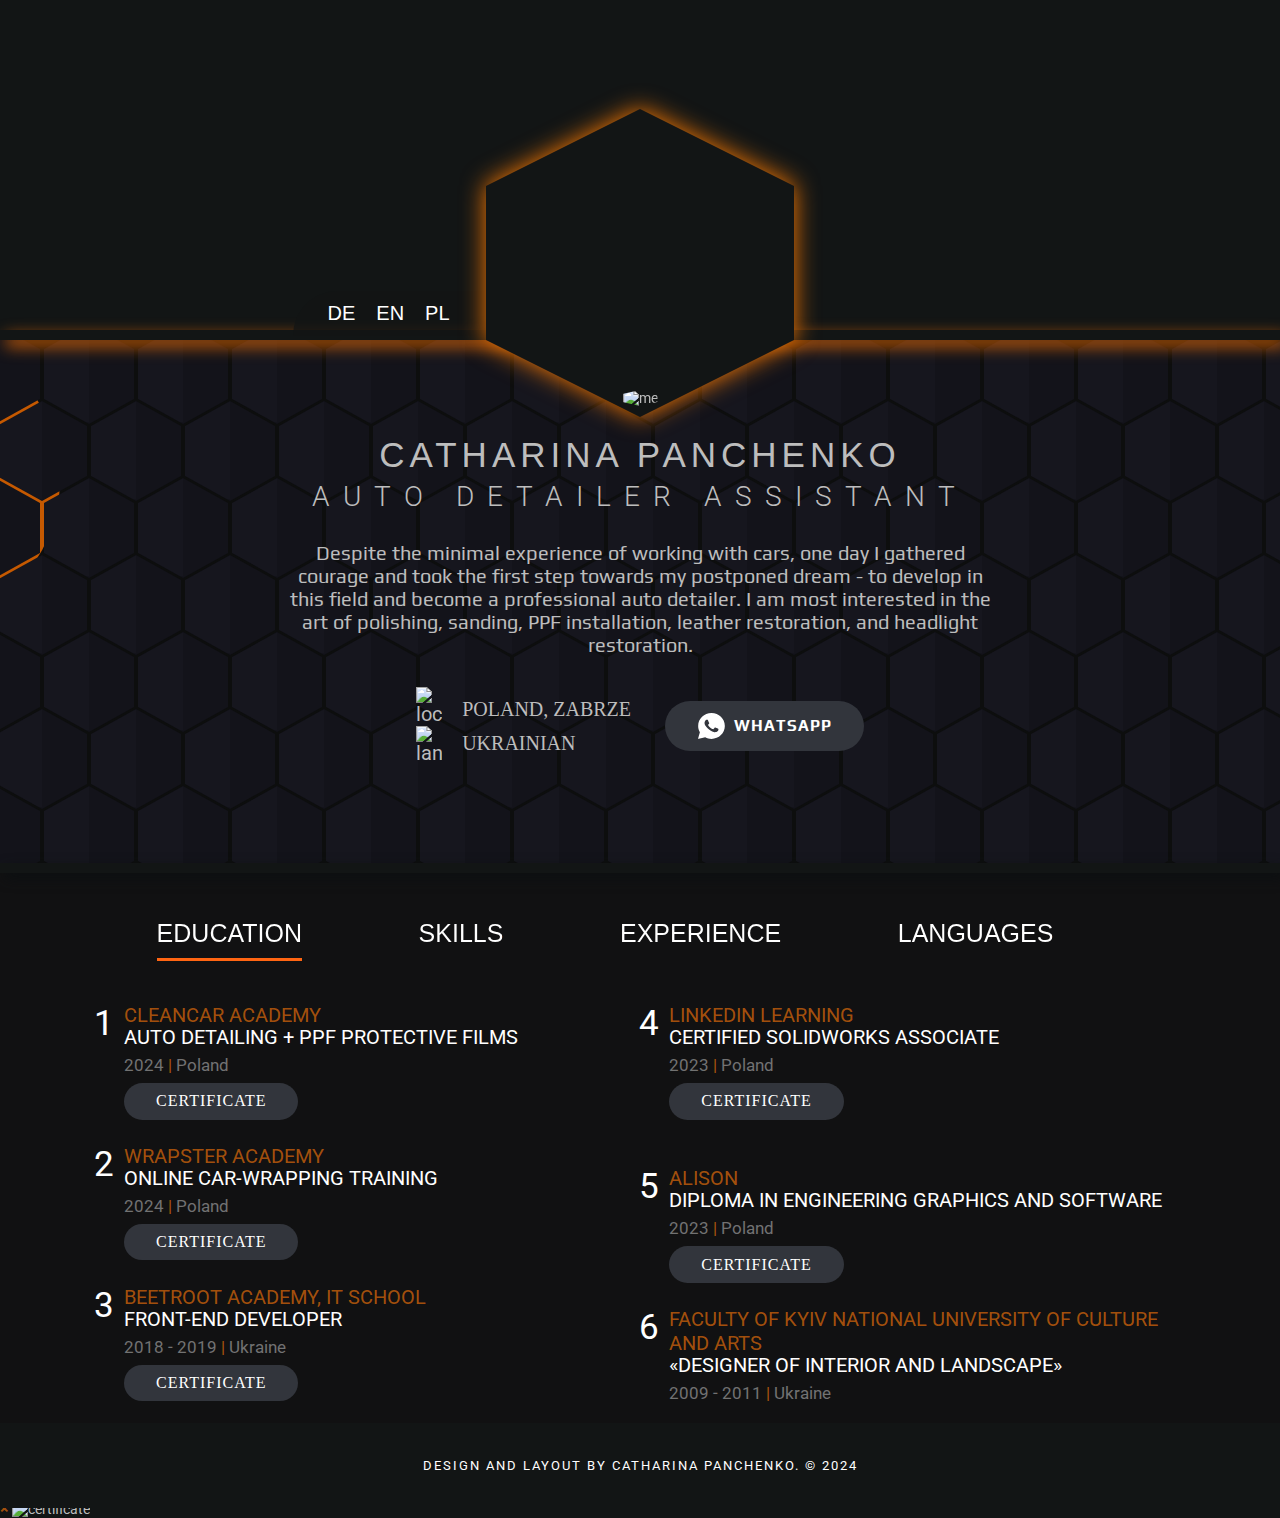
==== english.html @ c1351759 "summary paragraph added" ====
<!DOCTYPE html>
<html>
<head>
  <meta charset="UTF-8">
  <meta name="viewport" content="width=device-width,initial-scale=1.0"/>
  <meta name="description" content="">
  <meta name="keywords"
        content="">
  <title>Kateryna Panchenko</title>
  <link type="icon" rel="icon" href="images/favicon.ico">
  <link rel="stylesheet" href="css/main.css" type="text/css">
  <link rel="stylesheet" href="css/hexagon.css" type="text/css">
  <link rel="stylesheet" href="css/lightbox.min.css" type="text/css">
  <link rel="stylesheet" href="css/media.css" type="text/css">
  <link rel="stylesheet" href="css/modal_window.css">
  <link rel="stylesheet" href="https://cdnjs.cloudflare.com/ajax/libs/font-awesome/4.7.0/css/font-awesome.min.css">
  <link href="https://fonts.googleapis.com/css?family=Roboto:300,400,700" rel="stylesheet">
  <link rel="preconnect" href="https://fonts.googleapis.com">
<link rel="preconnect" href="https://fonts.gstatic.com" crossorigin>
<link href="https://fonts.googleapis.com/css2?family=Play:wght@400;700&display=swap" rel="stylesheet">
  <script src="https://code.jquery.com/jquery-3.2.1.min.js"
          integrity="sha256-hwg4gsxgFZhOsEEamdOYGBf13FyQuiTwlAQgxVSNgt4="
          crossorigin="anonymous"></script>
  <script type="application/javascript" src="js/modal_window.js"></script>
  <script type="application/javascript" src="js/accordion.js"></script>
</head>
<body>

  <header id="contacts">
      <div class="photo_block">
      <div class="hexagon_pic">
        <img src="images/avatar2.jpg" alt="me">
          <div class="custom_shape"></div>
      </div>
      </div>
  </header>

  <div id="english">
    <section class="contact_block">
        <div class="divider"></div>
        <!-- Hexagon Background -->
        <div class="hex_container">
            <div class="hexs_row">
              <div class="hexagon"></div>
              <div class="hexagon"></div>
              <div class="hexagon"></div>
              <div class="hexagon"></div>
              <div class="hexagon"></div>
              <div class="hexagon"></div>
              <div class="hexagon"></div>
              <div class="hexagon"></div>
              <div class="hexagon"></div>
              <div class="hexagon"></div>
              <div class="hexagon"></div>
              <div class="hexagon"></div>
              <div class="hexagon"></div>
              <div class="hexagon"></div>
              <div class="hexagon"></div>
              <div class="hexagon"></div>
              <div class="hexagon"></div>
              <div class="hexagon"></div>
              <div class="hexagon"></div>
              <div class="hexagon"></div>
              <div class="hexagon"></div>
              <div class="hexagon"></div>
              <div class="hexagon"></div>
              <div class="hexagon"></div>
              <div class="hexagon"></div>
              <div class="hexagon"></div>
              <div class="hexagon"></div>
              <div class="hexagon"></div>
              <div class="hexagon"></div>
              <div class="hexagon"></div>
              <div class="hexagon"></div>
              <div class="hexagon"></div>
              <div class="hexagon"></div>
              <div class="hexagon"></div>
              <div class="hexagon"></div>
              <div class="hexagon"></div>
              <div class="hexagon"></div>
              <div class="hexagon"></div>
              <div class="hexagon"></div>
              <div class="hexagon"></div>
              <div class="hexagon"></div>
              <div class="hexagon"></div>
              <div class="hexagon"></div>
              <div class="hexagon"></div>
            </div>
            <div class="hexs_row">
              <div class="hexagon"></div>
              <div class="hexagon"></div>
              <div class="hexagon"></div>
              <div class="hexagon"></div>
              <div class="hexagon"></div>
              <div class="hexagon"></div>
              <div class="hexagon"></div>
              <div class="hexagon"></div>
              <div class="hexagon"></div>
              <div class="hexagon"></div>
              <div class="hexagon"></div>
              <div class="hexagon"></div>
              <div class="hexagon"></div>
              <div class="hexagon"></div>
              <div class="hexagon"></div>
              <div class="hexagon"></div>
              <div class="hexagon"></div>
              <div class="hexagon"></div>
              <div class="hexagon"></div>
              <div class="hexagon"></div>
              <div class="hexagon"></div>
              <div class="hexagon"></div>
              <div class="hexagon"></div>
              <div class="hexagon"></div>
              <div class="hexagon"></div>
              <div class="hexagon"></div>
              <div class="hexagon"></div>
              <div class="hexagon"></div>
              <div class="hexagon"></div>
              <div class="hexagon"></div>
              <div class="hexagon"></div>
              <div class="hexagon"></div>
              <div class="hexagon"></div>
              <div class="hexagon"></div>
              <div class="hexagon"></div>
              <div class="hexagon"></div>
              <div class="hexagon"></div>
              <div class="hexagon"></div>
              <div class="hexagon"></div>
              <div class="hexagon"></div>
              <div class="hexagon"></div>
              <div class="hexagon"></div>
              <div class="hexagon"></div>
              <div class="hexagon"></div>
            </div>
            <div class="hexs_row">
              <div class="hexagon"></div>
              <div class="hexagon"></div>
              <div class="hexagon"></div>
              <div class="hexagon"></div>
              <div class="hexagon"></div>
              <div class="hexagon"></div>
              <div class="hexagon"></div>
              <div class="hexagon"></div>
              <div class="hexagon"></div>
              <div class="hexagon"></div>
              <div class="hexagon"></div>
              <div class="hexagon"></div>
              <div class="hexagon"></div>
              <div class="hexagon"></div>
              <div class="hexagon"></div>
              <div class="hexagon"></div>
              <div class="hexagon"></div>
              <div class="hexagon"></div>
              <div class="hexagon"></div>
              <div class="hexagon"></div>
              <div class="hexagon"></div>
              <div class="hexagon"></div>
              <div class="hexagon"></div>
              <div class="hexagon"></div>
              <div class="hexagon"></div>
              <div class="hexagon"></div>
              <div class="hexagon"></div>
              <div class="hexagon"></div>
              <div class="hexagon"></div>
              <div class="hexagon"></div>
              <div class="hexagon"></div>
              <div class="hexagon"></div>
              <div class="hexagon"></div>
              <div class="hexagon"></div>
              <div class="hexagon"></div>
              <div class="hexagon"></div>
              <div class="hexagon"></div>
              <div class="hexagon"></div>
              <div class="hexagon"></div>
              <div class="hexagon"></div>
              <div class="hexagon"></div>
              <div class="hexagon"></div>
              <div class="hexagon"></div>
              <div class="hexagon"></div>
            </div>
            <div class="hexs_row">
              <div class="hexagon"></div>
              <div class="hexagon"></div>
              <div class="hexagon"></div>
              <div class="hexagon"></div>
              <div class="hexagon"></div>
              <div class="hexagon"></div>
              <div class="hexagon"></div>
              <div class="hexagon"></div>
              <div class="hexagon"></div>
              <div class="hexagon"></div>
              <div class="hexagon"></div>
              <div class="hexagon"></div>
              <div class="hexagon"></div>
              <div class="hexagon"></div>
              <div class="hexagon"></div>
              <div class="hexagon"></div>
              <div class="hexagon"></div>
              <div class="hexagon"></div>
              <div class="hexagon"></div>
              <div class="hexagon"></div>
              <div class="hexagon"></div>
              <div class="hexagon"></div>
              <div class="hexagon"></div>
              <div class="hexagon"></div>
              <div class="hexagon"></div>
              <div class="hexagon"></div>
              <div class="hexagon"></div>
              <div class="hexagon"></div>
              <div class="hexagon"></div>
              <div class="hexagon"></div>
              <div class="hexagon"></div>
              <div class="hexagon"></div>
              <div class="hexagon"></div>
              <div class="hexagon"></div>
              <div class="hexagon"></div>
              <div class="hexagon"></div>
              <div class="hexagon"></div>
              <div class="hexagon"></div>
              <div class="hexagon"></div>
              <div class="hexagon"></div>
              <div class="hexagon"></div>
              <div class="hexagon"></div>
              <div class="hexagon"></div>
              <div class="hexagon"></div>
            </div>
            <div class="hexs_row">
              <div class="hexagon"></div>
              <div class="hexagon"></div>
              <div class="hexagon"></div>
              <div class="hexagon"></div>
              <div class="hexagon"></div>
              <div class="hexagon"></div>
              <div class="hexagon"></div>
              <div class="hexagon"></div>
              <div class="hexagon"></div>
              <div class="hexagon"></div>
              <div class="hexagon"></div>
              <div class="hexagon"></div>
              <div class="hexagon"></div>
              <div class="hexagon"></div>
              <div class="hexagon"></div>
              <div class="hexagon"></div>
              <div class="hexagon"></div>
              <div class="hexagon"></div>
              <div class="hexagon"></div>
              <div class="hexagon"></div>
              <div class="hexagon"></div>
              <div class="hexagon"></div>
              <div class="hexagon"></div>
              <div class="hexagon"></div>
              <div class="hexagon"></div>
              <div class="hexagon"></div>
              <div class="hexagon"></div>
              <div class="hexagon"></div>
              <div class="hexagon"></div>
              <div class="hexagon"></div>
              <div class="hexagon"></div>
              <div class="hexagon"></div>
              <div class="hexagon"></div>
              <div class="hexagon"></div>
              <div class="hexagon"></div>
              <div class="hexagon"></div>
              <div class="hexagon"></div>
              <div class="hexagon"></div>
              <div class="hexagon"></div>
              <div class="hexagon"></div>
              <div class="hexagon"></div>
              <div class="hexagon"></div>
              <div class="hexagon"></div>
              <div class="hexagon"></div>
            </div>
            <div class="hexs_row invisible">
              <div class="hexagon"></div>
              <div class="hexagon"></div>
              <div class="hexagon"></div>
              <div class="hexagon"></div>
              <div class="hexagon"></div>
              <div class="hexagon"></div>
              <div class="hexagon"></div>
              <div class="hexagon"></div>
              <div class="hexagon"></div>
              <div class="hexagon"></div>
              <div class="hexagon"></div>
              <div class="hexagon"></div>
              <div class="hexagon"></div>
              <div class="hexagon"></div>
              <div class="hexagon"></div>
              <div class="hexagon"></div>
              <div class="hexagon"></div>
              <div class="hexagon"></div>
              <div class="hexagon"></div>
              <div class="hexagon"></div>
              <div class="hexagon"></div>
              <div class="hexagon"></div>
              <div class="hexagon"></div>
              <div class="hexagon"></div>
              <div class="hexagon"></div>
              <div class="hexagon"></div>
              <div class="hexagon"></div>
              <div class="hexagon"></div>
              <div class="hexagon"></div>
              <div class="hexagon"></div>
              <div class="hexagon"></div>
              <div class="hexagon"></div>
              <div class="hexagon"></div>
              <div class="hexagon"></div>
              <div class="hexagon"></div>
              <div class="hexagon"></div>
              <div class="hexagon"></div>
              <div class="hexagon"></div>
              <div class="hexagon"></div>
              <div class="hexagon"></div>
              <div class="hexagon"></div>
              <div class="hexagon"></div>
              <div class="hexagon"></div>
              <div class="hexagon"></div>
            </div>
            <div class="hexs_row invisible">
              <div class="hexagon"></div>
              <div class="hexagon"></div>
              <div class="hexagon"></div>
              <div class="hexagon"></div>
              <div class="hexagon"></div>
              <div class="hexagon"></div>
              <div class="hexagon"></div>
              <div class="hexagon"></div>
              <div class="hexagon"></div>
              <div class="hexagon"></div>
              <div class="hexagon"></div>
              <div class="hexagon"></div>
              <div class="hexagon"></div>
              <div class="hexagon"></div>
              <div class="hexagon"></div>
              <div class="hexagon"></div>
              <div class="hexagon"></div>
              <div class="hexagon"></div>
              <div class="hexagon"></div>
              <div class="hexagon"></div>
              <div class="hexagon"></div>
              <div class="hexagon"></div>
              <div class="hexagon"></div>
              <div class="hexagon"></div>
              <div class="hexagon"></div>
              <div class="hexagon"></div>
              <div class="hexagon"></div>
              <div class="hexagon"></div>
              <div class="hexagon"></div>
              <div class="hexagon"></div>
              <div class="hexagon"></div>
              <div class="hexagon"></div>
              <div class="hexagon"></div>
              <div class="hexagon"></div>
              <div class="hexagon"></div>
              <div class="hexagon"></div>
              <div class="hexagon"></div>
              <div class="hexagon"></div>
              <div class="hexagon"></div>
              <div class="hexagon"></div>
              <div class="hexagon"></div>
              <div class="hexagon"></div>
              <div class="hexagon"></div>
              <div class="hexagon"></div>
            </div>

            <div class="hex_cursor"></div>
            </div>

      <div class="wrapper">

        <div class="row-name-lang">
          <div class="lang-choice">
            <ul>
              <li><a href="german.html" id="de_button">DE</a></li>
              <li><a href="english.html" id="en_button">EN</a></li>
              <li><a href="index.html" id="pl_button">PL</a></li>
            </ul>
        </div>
        </div>

        <div class="title">
          <h1>Catharina Panchenko</h1>
          <h2>Auto Detailer Assistant</h2>
          <p>Despite the minimal experience of working with cars, one day I gathered courage and took the first step towards my 
            postponed dream - to develop in this field and become a professional auto detailer. 
            I am most interested in the art of polishing, sanding, PPF installation, leather restoration, and headlight restoration.</p>
        </div>
        <div class="info">
            <div class="row_info">
              <div class="titles_info">
                <p><img src="images/location.png" alt="location"></p>
                <p><img src="images/language.png" alt="languages"></p>
              </div>
              <div class="answers_info">
                <p>Poland, Zabrze</p>
                <p>Ukrainian</p>

                <!-- <p class="lang_list"><img src="images/langueges_list.png"><span class="lang_list_span"> + 1 other</span></p> -->
              </div>
            </div>

            <div class="socials">
              <div class="icons">
                <a href="https://wa.me/48695278235" target="_blank">
                  <button class="whatsapp" type="submit"><img src="images/icons8-whatsapp.svg" alt="WhatsApp" class="wtap_icon"> WhatsApp</button>
                  </a>
                <!-- <a class="social" href="https://www.instagram.com/catharina.px" target="_blank"><img src="images/insta.png" alt="instagram"></a> -->
              </div>
            </div>
          </div>
      </div>
      </section>

      <section id="details">
        <div class="divider_2"></div>
          <div class="tab_section">
            <div class="wrapper_2">

            <div class="menu_toggle">
              <ul class="details_menu">
                <li>
                  <a href="#education" data-tab="education" class="menu__item item_active">education</a>
                </li>
                <li>
                  <a href="#skills" data-tab="skills" class="menu__item">skills</a>
                </li>
                <li>
                  <a href="#employment" data-tab="employment" class="menu__item">experience</a>
                </li>
                <li>
                  <a href="#languages" data-tab="languages" class="menu__item">Languages</a>
                </li>
              </ul>
            </div>

            <div class="details_tabs details_active" id="education">
              
              <div class="column block_50">
                <div class="item_education">
                  <div class="number">1</div>
                  <div class="name">
                    <a href="https://cleancaracademy.pl/" target="_blank" class="beetroot"><h2>CleanCar Academy</h2></a>
                      <h3>Auto Detailing + PPF protective films</h3>
                      <p class="date">2024 <span>|</span> Poland</p>
                      <button id="myBtn" class="certification show-modal-cleancar" type="button">certificate</button>
                  </div>
                </div>

                <div class="item_education">
                  <div class="number">2</div>
                  <div class="name">
                    <a href="https://wrapsteracademy.com/szkolenia/" target="_blank" class="beetroot"><h2>Wrapster Academy</h2></a>
                    <h3>Online car-wrapping training</h3>
                    <p class="date">2024 <span>|</span> Poland</p>
                      <button class="certification show-modal-wrapster" type="button">certificate</button>
                  </div>
                </div>

                <div class="item_education wrap_tabs">
                  <div class="number">3</div>
                  <div class="name">
                    <a href="https://beetroot.academy/" class="beetroot"><h2>BEETROOT ACADEMY, it school</h2></a>
                    <h3>FRONT-END DEVELOPer</h3>
                    <p class="date">2018 - 2019 <span>|</span> Ukraine</p>
                    <button class="certification show-modal-frontend" type="button">certificate</button>
                  </div>
                </div>
         
              </div>

              <div class="column">
                <div class="item_education">
                  <div class="item_education">
                    <div class="number">4</div>
                    <div class="name">
                      <a href="" target="_blank" class="beetroot"><h2>LinkedIn Learning</h2></a>
                        <h3>Certified SOLIDWORKS Associate</h3>
                        <p class="date">2023 <span>|</span> Poland</p>
                      <button class="certification show-modal-sniper" type="button">certificate</button>
                    </div>
                  </div>
                </div>

                <div class="item_education">
                  <div class="number">5</div>
                  <div class="name">
                    <a href="https://alison.com/certification/check/%242y%2410%24oSzaW3ShqDZYMKCsf7XmfutZN7T3Mt8sNG9l9EXC4CbndCVY.lqTO" target="_blank" class="beetroot"><h2 class="beetroot">Alison</h2></a>
                    <h3>Diploma in Engineering Graphics and Software</h3>
                    <p class="date">2023 <span>|</span> Poland</p>
                    <button class="certification show-modal-barman" type="button">certificate</button>
                  </div>
                </div>

                <div class="item_education last_item wrap_tabs">
                  <div class="number">6</div>
                  <div class="name">
                    <h2>faculty of Kyiv National University of Culture and Arts</h2>
                    <h3>«designer of interior and landscape»</h3>
                    <p class="date">2009 - 2011 <span>|</span> Ukraine</p>
                  </div>
                </div>
                
              </div>
            </div>

            <div class="details_tabs" id="skills">
              <div class="skill_box">

                <div class="column_skill block_65">
                  <p class="skill_category">Detailing Skills</p>
                  <ul>
                    <li>Window tinting basics</li>
                    <li>Vehicle wrapping basics</li>
                    <li>Paint Correction</li>
                    <li>Polishing Techniques</li>
                    <li>Interior & Exterior Detailing</li>
                    <li>Knowledge of waxing and protective coatings</li>
                    <li>Installing a colorless PPF protective film on small items</li>
                  </ul>
                </div>

                <div class="column_skill">
                  <p class="skill_category">Other Skills</p>
                  <ul class="other">
                    <li>Driving license B</li>
                    <li>Knowledge of 3D (3DsMax, Blender, SD, SolidWorks)</li>
                    <li>Programming Skills HTML/CSS/JS</li>
                    <li>Problem-solving minded</li>
                    <li>Attention to imperfections</li>
                    <li>Detail-Oriented</li>
                    <li>Responsibility</li>
                  </ul>
            </div>
          </div>
            </div>
            
            <div class="details_tabs" id="employment">
              <div class="column block_50">
                <div class="item_education">
                  <div class="number">1</div>
                  <div class="name name_second">
                    <h3>3D Asset Coordinator <span class="company">  Tomorrow</span></h3>
                    <p class="date">November 2021 - January 2022 <span>|</span> Poland</p>
                    <ul>
                      <li>Coordination of 3D assets library via Project Manager for 3dsMax.</li>
                      <li>Fixing models in 3dsMax and preparing for uploading to the library.</li>
                      <li>Work with materials & textures using V-ray 5.</li>
                      <li>Communication with subcontractors.</li>
                      <li>Search and purchase of new models for expanding the asset library.</li>
                      <li>Search specific models at the request of 3D Artists for their projects.</li>
                    </ul>
                  </div>
                </div>
                <div class="item_education within_margin">
                  <div class="number">2</div>
                  <div class="name name_second">
                    <h3>Sales Representative <span class="company">  TTEC</span></h3>
                    <p class="date">June 2021 - August 2021 <span>|</span> Poland</p>
                    <ul>
                      <li>Managing Google Ads Accounts.</li>
                      <li>Creating advertisement campaigns.</li>
                      <li>Communication with clients by phone.</li>
                      <li>Pitching new features of Google ads.</li>
                    </ul>
                  </div>
                </div>
              </div>
              <div class="column">
                <div class="item_education min_margin">
                  <div class="number">3</div>
                  <div class="name name_second">
                    <h3>Graphic Designer <span class="company">  Армія<sup>TM</sup> (UA Army)</span></h3>
                    <p class="date">July 2018 - September 2020 <span>|</span> Ukraine</p>
                    <ul>
                      <li>Development of merch design for the АрміяTM under the Ministry of Defense of Ukraine.</li>
                      <li>Creating mockups for the online-shop on Facebook.</li>
                      <li>Negotioation with the customer</li>
                    </ul>
                  </div>
                </div>
                  <div class="item_education last_item within_margin">
                    <div class="number">4</div>
                    <div class="name name_second">
                      <h3>Administrator <span class="company"> Shooting Club "Safari"</span></h3>
                      <p class="date">February 2016 - August 2016 <span>|</span> Ukraine</p>
                      <ul>
                        <li>Clients database management.</li>
                        <li>Clients consultations.</li>
                        <li>Work with cash register.</li>
                        <li>Related products sales.</li>
                        <li>Rifles registration to reporting books.</li>
                        <li>Helping clients on the shooting range.</li>
                      </ul>
                    </div>
                  </div>
                </div>
            </div>

            <div class="details_tabs" id="languages">
              <div class="languages">

                <div class="ukrainian">
                  <p>Ukrainian</p>
                  <div class="progress">
                    <div class="bar shadow bees expert">C2</div>
                </div>
                </div>

                <div class="ukrainian">
                  <p>russian</p>
                  <div class="progress">
                    <div class="bar shadow bees expert">C2</div>
                </div>
                </div>

                <div class="ukrainian">
                  <p>English</p>
                  <div class="progress">
                    <div class="bar shadow bees intermediate">B2</div>
                </div>
                </div>

                <div class="ukrainian">
                  <p>Polish</p>
                  <div class="progress">
                    <div class="bar shadow bees basic">B1</div>
                </div>
                </div>

                <div class="ukrainian">
                  <p>German</p>
                  <div class="progress">
                    <div class="bar shadow bees learning">A2.2</div>
                </div>
              </div>
             </div>
            </div>

          </div>

        </div>

          <!-- Accordion tabs for phone screens -->
      <div class="accord_tabs" >
        <div class="wrapper">

          <section class="education">
            <h3 class="title_accord">education</h3>
            <div class="paragraph_info">
              <div class="item_education">
                <div class="name">
                  <a href="https://cleancaracademy.pl/" target="_blank" class="beetroot"><h2>CleanCar Academy</h2></a>
                    <h3>Auto Detailing + PPF protective films</h3>
                    <p class="date">2024 <span>|</span> Poland</p>
                    <button class="certification show-modal-cleancar" type="button">certificate</button>
                </div>
              </div>

              <div class="item_education">
                <div class="name">
                  <a href="https://wrapsteracademy.com/szkolenia/" target="_blank" class="beetroot"><h2>Wrapster Academy</h2></a>
                    <h3>Online car-wrapping training</h3>
                    <p class="date">2024 <span>|</span> Poland</p>
                    <button class="certification show-modal-wrapster" type="button">certificate</button>
                </div>
              </div>

              <div class="item_education">
                <div class="name">
                  <a href="https://beetroot.academy/" class="beetroot"><h2>BEETROOT ACADEMY, it school</h2></a>
                  <h3>Front-End Developer</h3>
                  <p class="date">2018 - 2019 <span>|</span> Ukraine</p>
                  <button class="certification show-modal-frontend" type="button">certificate</button>
                </div>
              </div>

              <div class="item_education">
                <div class="name">
                  <a href="" target="_blank" class="beetroot"><h2>LinkedIn Learning</h2></a>
                        <h3>Certified SOLIDWORKS Associate</h3>
                        <p class="date">2023 <span>|</span> Poland</p>
                  <button class="certification show-modal-sniper" type="button">certificate</button>
                </div>
              </div>

            <div class="item_education">
              <div class="name">
                <h2 class="beetroot">Alison</h2>
                <h3>Diploma in Engineering Graphics and Software</h3>
                <p class="date">2023 <span>|</span> Poland</p>
                <button class="certification show-modal-barman" type="button">certificate</button>
              </div>
            </div>

            <div class="item_education">
              <div class="name">
                <h2>faculty of Kyiv National University of Culture and Arts</h2>
                <h3>«designer of interior and landscape»</h3>
                <p class="date">2009 - 2011 <span>|</span> Ukraine</p>
              </div>
            </div>
          </section>

          <section class="skills">
            <h3 class="title_accord">skills</h3>
            <div class="paragraph_info">
              <div class="column_skills">

                <div class="skill_box">
                  <div class="column_skill">
                    <p class="skill_category">Detailing Skills</p>
                <ul>
                  <li>Window tinting basics</li>
                  <li>Vehicle wrapping basics</li>
                  <li>Paint Correction</li>
                  <li>Polishing Techniques</li>
                  <li>Interior & Exterior Detailing</li>
                  <li>Knowledge of waxing and protective coatings</li>
                  <li>PPF protective films for small pieces</li>
                </ul>
              </div>
                </div>
                
                <div class="skill_box">
                  <div class="column_skill other">
                    <p class="skill_category">Other Skills</p>
                    <ul>
                      <li>Driving license B</li>
                    <li>Knowledge of 3D (3DsMax, Blender, SD, SolidWorks)</li>
                    <li>Programming Skills HTML/CSS/JS</li>
                    <li>Problem-solving minded</li>
                    <li>Attention to imperfections</li>
                    <li>Detail-Oriented</li>
                    <li>Responsibility</li>
                    </ul>
              </div>
                </div>

              </div>
            </div>
          </section>
        
          <section class="employment">
            <h3 class="title_accord">employment</h3>
            <div class="paragraph_info">

              <div class="column_accord">

                <div class="item_education">
                  <div class="name name_second">
                    <h3>3D Asset Coordinator <span class="company">  Tomorrow</span></h3>
                    <p class="date">November 2021 - January 2022 <span>|</span> Poland</p>
                    <ul>
                      <li>Coordination of 3D assets library via Project Manager for 3dsMax.</li>
                      <li>Fixing models in 3dsMax and preparing for uploading to the library.</li>
                      <li>Work with materials & textures using V-ray 5.</li>
                      <li>Communication with subcontractors.</li>
                      <li>Search and purchase of new models for expanding the asset library.</li>
                      <li>Search specific models at the request of 3D Artists for their projects.</li>
                    </ul>
                  </div>
                </div>

                <div class="item_education">
                  <div class="name name_second">
                    <h3>Sales Representative <span class="company">  TTEC</span></h3>
                    <p class="date">June 2021 - August 2021 <span>|</span> Poland</p>
                    <ul>
                      <li>Managing Google Ads Accounts.</li>
                      <li>Creating advertisement campaigns.</li>
                      <li>Communication with clients by phone.</li>
                      <li>Pitching new features of Google ads.</li>
                    </ul>
                  </div>
                </div>
              

              <div class="item_education">
                <div class="name name_second">
                  <h3>Graphic Designer <span class="company">  Армія<sup>TM</sup> (UA Army)</span></h3>
                  <p class="date">July 2018 - September 2020 <span>|</span> Ukraine</p>
                  <ul>
                    <li>Development of merch design for the АрміяTM under the Ministry of Defense of Ukraine.</li>
                    <li>Creating mockups for the online-shop on Facebook.</li>
                    <li>Negotioation with the customer</li>
                  </ul>
                </div>
              </div>

              <div class="item_education">
                <div class="name name_second">
                  <h3>Administrator <span class="company"> Shooting Club "Safari"</span></h3>
                  <p class="date">February 2016 - August 2016 <span>|</span> Ukraine</p>
                  <ul>
                    <li>Clients database management.</li>
                    <li>Clients consultations.</li>
                    <li>Work with cash register.</li>
                    <li>Related products sales.</li>
                    <li>Rifles registration to reporting books.</li>
                    <li>Helping clients on the shooting range.</li>
                  </ul>
                </div>
              </div>
            </div>

            </div>
          </section>

          <section class="languages">
            <h3 class="title_accord">Languages</h3>
            <div class="paragraph_info">

              <div class="ukrainian">
                <p>Ukrainian</p>
                <div class="acc_progress">
                  <div class="acc_bar shadow bees expert">C2</div>
              </div>
              </div>

              <div class="ukrainian">
                <p>russian</p>
                <div class="acc_progress">
                  <div class="acc_bar shadow bees expert">C2</div>
              </div>
              </div>

              <div class="ukrainian">
                <p>English</p>
                <div class="acc_progress">
                  <div class="acc_bar shadow bees intermediate">B2</div>
              </div>
              </div>

              <div class="ukrainian">
                <p>Polish</p>
                <div class="acc_progress">
                  <div class="acc_bar shadow bees basic">B1</div>
              </div>
              </div>

              <div class="ukrainian">
                <p>German</p>
                <div class="acc_progress">
                  <div class="acc_bar shadow bees learning">A2.2</div>
              </div>
            </div>
           </div>
          </section>
          
        </div>
    </div>
      </section>

      <footer>
        Design and layout by Catharina Panchenko. © 2024
      </footer>
  </div>

<!-- Modal Window -->
<div class="modal-overlay-cleancar" data-close>
  <div class="modal-body modal-body-cleancar">
    <span class="close-cleancar" data-close>&times;</span>
    <img src="images/cleancar.png" alt="certificate">
    <img src="images/rupes.png" alt="certificate">
    <img src="images/immortal.png" alt="certificate">
  </div>
</div>
<div class="modal-overlay-wrapster" data-close>
  <div class="modal-body modal-body-wrapster">
    <span class="close-wrapster" data-close>&times;</span>
    <img src="images/wrapping_669BC92A81CD3.png" alt="certificate">
  </div>
</div>
<div class="modal-overlay-frontend" data-close>
  <div class="modal-body modal-body-frontend">
    <span class="close-frontend" data-close>&times;</span>
    <img src="images/front_end.jpg" alt="certificate">
  </div>
</div>
<div class="modal-overlay-sniper" data-close>
  <div class="modal-body modal-body-sniper">
    <span class="close-sniper" data-close>&times;</span>
    <img src="images/SOLIDWORKS.png" alt="certificate">
  </div>
</div>
<div class="modal-overlay-barman" data-close>
  <div class="modal-body modal-body-barman">
    <span class="close-barman" data-close>&times;</span>
    <img src="images/Alison.png" alt="certificate">
  </div>
</div>

<script type="application/javascript" src="js/hexagon.js"></script>
<script type="application/javascript" src="js/detail_tabs.js"></script>
<script type="application/javascript" src="js/lightbox-plus-jquery.min.js"></script>
</body>
</html>
---- css/main.css ----
/*general*/
@charset "UTF-8";

@font-face {
  font-family: "Nasalization", sans-serif;
  src: url(/fonts/nasalization.ttf);
}

/* Fonts */
.play-regular {
  font-family: "Play", sans-serif;
  font-weight: 400;
  font-style: normal;
}

.play-bold {
  font-family: "Play", sans-serif;
  font-weight: 700;
  font-style: normal;
}

/* Main */
body {
  color: #bdbdbd;
  font-family: "Roboto", sans-serif;
  font-weight: 400;
  font-size: 14px;
  background-color: #121515;
  margin: 0;
  padding: 0;
  min-height: 100vh;
  overflow-x: hidden;
}

* {
  padding: 0;
  margin: 0;
  box-sizing: border-box;
}

h1, h2, h3, h4 {
  margin: 0;
  padding: 0;
  text-transform: uppercase;
  font-weight: 400;
}

p, ul {
  margin: 0;
}

h1 {
  font-size: 50px;
  letter-spacing: 2px;
}

h2 {
  font-size: 33px;
  letter-spacing: 3.3px;
  font-weight: 300;
}

img {
  max-width: 100%;
  height: auto;
}

header {
  background: url("../images/back8.jpeg") no-repeat;
  background-size: 2800px;
  background-position: -5em -60em;
  text-align: center;
  position: relative;
  height: 400px;
  width: 100%;
}

/* body */
.wrapper {
  margin: 0 auto;
  padding-top: 100px;
  padding-bottom: 50px;
  width: 1115px;
  position: relative;
}

.wrapper_2 {
  margin: 0 auto;
  padding-top: 35px;
  width: 1200px;
  position: relative;
}

img {
  width: auto;
  max-width: 100%;
}

a {
  text-decoration: none;
  color: white;
  font-size: 25px;
  text-transform: uppercase;
  transition: 0.2s;
}

.details_menu a {
  transition: all 0.3s ease-in-out;
  background-image: linear-gradient(to right, #ff6512, #ff8c44 50%, #ffffff 50%);
  background-size: 200% 100%;
  background-position: -100%;
  display: inline-block;
  padding: 0;
  position: relative;
  background-clip: content-box;
  -webkit-background-clip: text;
  -webkit-text-fill-color: transparent;
}

.details_menu a:before {
  content: "";
  background: #ff6512;
  display: block;
  position: absolute;
  bottom: -3px;
  left: 0;
  width: 0;
  height: 3px;
  transition: all 0.3s ease-in-out;
}

.details_menu a:hover {
  background-position: 0;
}

.details_menu a:hover::before {
  width: 100%;
}

.item_active {
  border-bottom: 3px solid #ff6512;
  padding-bottom: 5px;
}

.icons a:hover,
a.mail:hover,
a.beetroot:hover,
#gallery a:hover {
  border: none;
  padding: 0;
}

a.mail:hover {
  color: #de6400e1;
}

a.mail {
  display: block;
  color: #bdbdbd;
  text-align: start;
  line-height: 1.5;
  font-weight: 400;
  font-size: 20px;
  text-transform: none;
  position: relative;
}

/*avatar config*/
.photo_block {
  position: absolute;
  margin: 0 auto;
  right: 0;
  left: 0;
  bottom: -86px;
  z-index: 9000;
  width: 23em;
}

.hexagon_pic {
  filter: drop-shadow(0 0 0.75rem #ff7b00);
}

.hexagon_pic img {
  clip-path: polygon(50% 0%, 100% 25%, 100% 75%, 50% 100%, 0% 75%, 0% 25%);
}

.custom_shape {
  position: absolute;
  z-index: -2;
  width: 25em;
  height: 25em;
  background-color: #121515;
  clip-path: polygon(50% 0%, 100% 25%, 100% 75%, 50% 100%, 0% 75%, 0% 25%);
  right: 0;
  left: -14px;
  bottom: -11px;
}

/*contact block*/
.contact_block {
  position: relative;
  z-index: 1;
  background-color: #0d0e0e;
  margin: 0;
  padding: 0;
}

.title {
  text-align: center;
  margin-top: 1.8em;
  margin-bottom: 2.2em;
}

.title h1 {
  letter-spacing: 5px;
  font-family: "Nasalization", sans-serif;
  margin-bottom: 5px;
}

.title h2 {
  letter-spacing: 13px;
  margin-bottom: 1em;
}

.title p {
  font-family: "Play", sans-serif;
  font-weight: 400;
  font-style: normal;
  margin-top: 1em;
  font-size: 20px;
}

.info {
  display: flex;
  justify-content: center;
  font-size: 20px;
  align-items: center;
}

.titles_info {
  display: flex;
  flex-direction: column;
  line-height: 1.15;
}

.row_info {
  display: flex;
  flex-direction: row;
  display: flex;
  font-size: 20px;
  align-items: center;
  gap: 1em;
}

.titles_info p {
  width: 26px;
}

.answers_info {
  flex-grow: 3;
  align-self: center;
  font-family: Nasalization;  
  text-transform: uppercase;
  text-align: start;
  line-height: 1.7;
}


.lang_list {
  display: flex;
  align-items: center;
}

.lang_list img {
  width: 6em;
  margin-right: 5px;
}

.lang_list_span {
  font-style: normal;
color: #bdbdbd;
font-weight: normal;
font-size: 0.8em;
text-transform: none;
}

/*button*/
button {
  background-color: #32353c;
  padding: 0.69em 3.5em;
  color: white;
  font-size: 18px;
  font-weight: 400;
  text-transform: uppercase;
  cursor: pointer;
  border: none;
  border-radius: 50px;
  outline: none;
  transition: color 0.3s ease-in, border-color 0.3s ease-in,
    background-color 0.3s ease-in;
  letter-spacing: 1px;
  position: relative;
  overflow: hidden;
}

button.download {
  margin-bottom: 25px;
  font-family: "Nasalization", sans-serif;
}

button.whatsapp {
  display: flex;
  align-items: center;
  gap: 0.5em;
  font-family: "Play", sans-serif;
  font-weight: 700;
  padding: 0.69em 2em;
}

button:before {
  content: "";
  width: 1.3em;
  position: absolute;
  height: 100%;
  top: 0;
  left: 0;
  background-color: white;
  transform: translateX(-4em) skewX(-45deg);
}

@keyframes move_light {
  from {
    transform: translateX(-4em) skewX(-45deg);
  }
  to {
    transform: translateX(18em) skewX(-45deg);
  }
}

button:hover:before {
  animation: move_light 0.6s;
}

button:hover {
  background-color: #de6400e1;
}

/*social icons*/
.icons {
  display: flex;
  justify-content: space-around;
  cursor: pointer;
  margin-left: 1.7em;
}

.icons img {
  transition: 0.5s;
}

.icons img:hover {
  transform: scale(1.2);
}

.social {
  width: 60px;
  height: 60px;
}

/* main inform block*/
#details {
  background: url("../images/back10.jpeg") no-repeat;
  background-size: 2750px;
  background-position: 0 -47em;
  padding: 0;
  position: relative;
  z-index: 900;
}

.tab_section {
  background-color: #111112f0;
}

.details_menu {
  list-style: none;
  display: flex;
  justify-content: space-evenly;
  padding: 0;
  line-height: 2;
  margin-right: 5em;
}

.details_menu li {
  text-decoration: none;
  font-family: "Nasalization", sans-serif;
}

.details_tabs {
  padding: 3em 4em;
  display: flex;
}

.item_education {
  position: relative;
  margin-bottom: 1.6em;
}

a.beetroot h2:hover {
  color: #ff7e14be;
}

.last_item {
  margin-bottom: 35px;
}

.wrap_tabs {
  margin-bottom: 5em;
}

.number {
  color: white;
  font-size: 35px;
  position: absolute;
  left: -30px;
}

.name h2,
a.beetroot {
  color: #da680bbe;
  font-size: 20px;
  font-weight: 400;
  letter-spacing: 0;
}

.name h3 {
  color: white;
  font-size: 20px;
  line-height: 20px;
  margin-top: 0;
  margin-bottom: 8px;
}

.company, span {
  color: #da680bbe;
  font-weight: bold;
  font-size: 16px;
  text-transform: uppercase;
}

.date {
  color: #727272;
  font-size: 17px;
  font-weight: 400;
  margin-top: 0;
  margin-bottom: 8px;
}

.name li {
  line-height: 22px;
}

.name li::marker {
  font-size: 8px;
}

.column {
  display: flex;
  flex-direction: column;
  margin-left: 3em;
  margin-right: 2em;
}

.block_50 {
  width: 50%;
}

.block_65 {
  width: 65%;
}

.min_margin {
  margin-bottom: 2.2em;
}

.within_margin {
  margin-bottom: 1px;
}

.certification {
  padding: 0.3em 2em;
  width: fit-content;
  height: fit-content;
  margin-bottom: 2px;
  font-family: Nasalization;
}

.details_tabs {
  display: none;
}

.details_active {
  display: flex;
  justify-content: space-around;
  height: 500px;
}

.skill_box {
  display: flex;
  flex-flow: column wrap;
  cursor: default;
}

.warning {
  flex: 1 auto; 
  align-self: flex-start;
}

.skill_box h3 {
  color: rgb(208, 208, 208);
  font-size: 2em;
  font-weight: 700;
}

.column_skill {
  display: flex;
  flex-direction: column;
  padding: 0;
  text-align: start;
}

.column_skill ul {
  flex: 1 100%;
}

.column_skill li {
  color: #fff;
  padding-left: 10px;
  margin-right: 50px;
  font-size: 22px;
  line-height: 50px;
}
.skill_category {
 font-weight: 700;
 text-transform: uppercase;
 font-size: 1.2em;
 margin-bottom: 1em;
 border-bottom: 1px solid #fc7f1f;
 padding-bottom: 3px;
 color: #a8a8a8;
}

.other h3 {
  color:#fff;
}

.column_skill li::marker {
  content: "ꔮ";
  font-size: 20px;
  color: #fc7f1f;
}

.other li::marker {
  content: "✎";
  font-size: 20px;
  color: #fc7f1f;
}

.row-name-lang {
  display: flex;
  position: absolute;
  z-index: 9999999;
  left: 15em;
  top: -3.5em;
  flex-direction: row-reverse;
  align-items: baseline;
  justify-content: space-between;
}

.lang-choice ul {
  background-color: #121515c4;
  display: flex;
  flex-direction: row;
  justify-content: flex-end;
  align-content: center;
  padding: 0.8em 3em 0.8em 2.5em;
  text-transform: uppercase;
  cursor: pointer;
  border-radius: 50px 0 0 0;
}

.lang-choice li {
  list-style-type: none;
  margin-right: 1.5em;
}

.lang-choice a {
  font-family: "Nasalization", sans-serif;
  background-color: transparent;
  border: none;
  font-size: 20px;
  color: #FFF;
}

.lang-choice a:hover {
  color: #fc7f1f;
  background-color: transparent;
  cursor: pointer;
}

.lang-choice a:active {
  color: #fc7f1f;
}

/*footer*/
footer {
  font-family: "Roboto", sans-serif;
  background-color: #121515;
  padding: 35px;
  color: white;
  font-size: 1em;
  text-align: center;
  text-transform: uppercase;
  letter-spacing: 2px;
  position: absolute;
  z-index: 100;
  width: 100%;
}

/*Accordion*/

.accord_tabs {
  display: none;
  position: absolute;
  z-index: 250;
  width: 100%;
}

.title_accord {
  font-family: "Play", sans-serif;
  font-weight: 700;
  font-style: normal;
  color: white;
  font-size: 20px;
  cursor: pointer;
  text-align: center;
  padding: 10px 30px;
  background-color: #525060af;
  width: 100%;
  margin-bottom: 0.5em;
}

.paragraph_info {
  background-color: #13131a;
  display: block;
  margin-bottom: 15px;
  overflow: hidden;
  padding: 20px 50px;
  /* transition: max-height 0.3s ease-out; */
}

.paragraph_info h2 {
  color: #ff7b00;
  font-size: 16px;
  letter-spacing: 0;
  margin-top: 10px;
}

.paragraph_info h3 {
  color: white;
  font-size: 14px;
}

.paragraph_info span {
  color: #ff7b00;

}

.second_accord_column {
  float: right;
}

.column_accord {
  display: inline-block;
}

.column_skills {
  display: inline-block;
  text-align: center;
}

.second_skills {
  float: right;
}

.certificates_column{
display: flex;
flex-direction: column;
}

/*Language progress bar*/
.progress, .acc_progress {
  display: inline-block;
  width: 26em;
  height: 2.4em;
  margin: 0.5em;
  border-radius: 20px;
  background: #09090e;
  font-size: 18px;
}
.progress div, .acc_progress div {
  text-align: right;
  padding-top: 12px; 
  padding-right: 14px;
  color: white;
  font-weight:bolder;
}

.bar, .acc_bar {
  border-radius: 20px;
  width: 0%; /* Start with width at 0% */
  height: 100%;
  transition: width 1s cubic-bezier(.36, .55, .63, .48); /* Smooth animation */
}
.bar::before, .acc_bar::before {
  content: attr(data-skill);
  display: inline-block;
  padding: 5px 0 5px 10px;
  border-radius: inherit;
  animation: load 2s 0s;
  -webkit-animation: load 2s 0s;
  -moz-animation: load 2s 0s;
  -o-animation: load 2s 0s;
}

.shadow {
  box-shadow: 0px 15px 25px rgb(92 104 157 / 30%);
}

.bees {
    background-color: #ff7112;
    background-image: url("data:image/svg+xml,%3Csvg xmlns='http://www.w3.org/2000/svg' width='16' height='28' viewBox='0 0 28 49'%3E%3Cg fill-rule='evenodd'%3E%3Cg id='hexagons' fill='%237a4948' fill-opacity='0.88' fill-rule='nonzero'%3E%3Cpath d='M13.99 9.25l13 7.5v15l-13 7.5L1 31.75v-15l12.99-7.5zM3 17.9v12.7l10.99 6.34 11-6.35V17.9l-11-6.34L3 17.9zM0 15l12.98-7.5V0h-2v6.35L0 12.69v2.3zm0 18.5L12.98 41v8h-2v-6.85L0 35.81v-2.3zM15 0v7.5L27.99 15H28v-2.31h-.01L17 6.35V0h-2zm0 49v-8l12.99-7.5H28v2.31h-.01L17 42.15V49h-2z'/%3E%3C/g%3E%3C/g%3E%3C/svg%3E");
}

.languages p {
  text-transform: uppercase;
  font-size: 20px;
  font-family: "Play", sans-serif;
  font-weight: 700;
  margin-left: 1em;
  color: #fff;
}
---- css/hexagon.css ----
.hex_container {
  position: absolute;
  overflow: hidden;
  z-index: -1000;
  top: 0;
  width: 100%;
  left: 0;
}

.divider {
    width: 100%;
    height: 10px;
    background-color: #121515;
    filter: drop-shadow(0.4rem 0.4rem 0.5rem #ff7300e1);
}

.divider_2 {
    width: 100%;
    height: 10px;
    background-color: #121515;
    filter: drop-shadow(0.35rem 0.35rem 0.4rem rgba(10, 14, 16, 0.908));
}

.hex_container .hexs_row {
    display: inline-flex;
    margin-top: -28px;
    margin-left: -52px;
}

.hex_container .hexs_row:nth-child(even){
    margin-left: -5px;
}

.hex_container .hexs_row .hexagon {
    position: relative;
    width: 90px;
    height: 100px;
    background-color: #13131a;
    margin: 2px;
    clip-path: polygon(50% 0%, 100% 25%, 100% 75%, 50% 100%, 0% 75%, 0% 25%);
    transition: 4s;
    top: 20px;
}

.hex_container .hexs_row .hexagon::before {
    content: '';
    width: 50%;
    height: 98%;
    position: absolute;
    background: rgba(195, 220, 255, 0.02);
    left: 0;
    top: 0;
    pointer-events: none;
    z-index: 1000;
}

.hex_cursor {
    position: absolute;
    width: 300px;
    height: 300px;
    background: #de6400e1;
    border-radius: 50%;
    transform: translate(-80%, -180%);
    animation: anim 2s linear infinite;
    z-index: -1;
}
@keyframes anim {
    0% {
      filter: hue-rotate(0deg) blur(50px);
    }
    100% {
        filter: hue-rotate(360deg) blur(50px);
    }
}
---- css/media.css ----
@charset "UTF-8";
@import url("main.css");
@font-face {
  font-family: Nasalization;
  src: url(/fonts/nasalization.ttf);
}

@media screen and (max-width: 4080px) {
  /* .divider_2 {
    display: none;
  } */

  .details_tabs {
    padding: 3em 2em;
  }
}

@media screen and (max-width: 2050px) {
  #contacts {
    height: 330px;
    background-image: url("../images/back8.jpeg");
    background-position: -15em -38em;
    background-size: 2000px;
  }

  .divider_2 {
    display: block;
  }

  .photo_block {
    bottom: -76px;
    width: 20em;
  }

  .custom_shape {
    width: 22em;
    height: 22em;
    left: -14px;
    bottom: -11px;
  }

  #details {
    background-size: 2000px;
    background-position: -15em -25em;
  }

  .wrapper {
    padding: 5em 14em 7em 14em;
    /* width: 100%; */
  }

  .photo a:before {
    display: none;
  }

  .title h1 {
    font-size: 35px;
  }

  .title h2 {
    font-size: 28px;
  }
  .wrapper_2 {
    height: 550px;
  }

  button {
    padding: 0.58em 2.8em;
    font-size: 16px;
  }

  .certification {
    padding: 0.58em 2em;
    font-size: 16px;
  }

  .column {
    margin-right: 1em;
  }

  .details_tabs {
    padding: 3em 3em;
  }

  footer {
    font-size: 0.9em;
  }
}

@media screen and (max-width: 1030px) {
  body {
    overflow-x: hidden;
  }

  #contacts {
    background-size: 1100px;
    background-position: -5em -22em;
    height: 220px;
  }

  .divider_2 {
    display: none;
  }

  .photo_block {
    bottom: -58px;
    width: 15em;
  }

  .custom_shape {
    width: 16.5em;
    height: 16.5em;
    left: -10px;
    bottom: -8px;
  }

  .divider {
    position: relative;
    bottom: 58px;
    width: 100%;
    height: 10px;
    background-color: #121515;
    filter: drop-shadow(0.4rem 0.4rem 0.5rem #ff7300e1);
  }

  .title {
    margin-top: 20px;
    margin-bottom: 40px;
  }

  .title h1 {
    font-size: 30px;
  }

  .title h2 {
    font-size: 26px;
  }

  .wrapper {
    padding: 0em 12em 3em 12em;
    width: 100%;
  }

  .contact_block {
    padding-top: 4em;
    padding-bottom: 1em;
  }

  .row-name-lang {
    left: 20em;
    top: -8.2em;
  }

  .lang-choice ul {
    padding: 0.4em 3em 0.5em 1.5em;
  }

  .lang-choice li {
    margin-right: 0.9em;
  }

  .lang-choice a {
    font-size: 14px;
  }

  .social {
    width: 50px;
    height: 50px;
  }

  .dropdown_menu {
    display: none;
  }

  .skill_box {
    margin-bottom: 0;
  }

  .skill_box img {
    width: 75%;
    height: 75%;
    margin-bottom: 0;
  }

  .skill_box h3 {
    font-size: 16px;
    margin-bottom: 10px;
    line-height: 30px;
  }

  button {
    padding: 0.9em 2.8em;
    font-size: 14px;
  }

  .certification {
    padding: 0.58em 2em;
  }

  .column {
    flex-grow: 1;
    margin-right: 0;
    font-size: 90%;
  }

  .block_50 {
    flex-grow: 4;
    margin-right: 2em;
  }

  .details_tabs {
    padding: 2em 2em;
  }

  #details {
    background-size: 1300px;
    background-position: -10em -10em;
  }

  #education {
    padding: 2.5em 5em;
  }

  .modal-body img {
    width: 400px;
  }

  .no-scroll {
    overflow: scroll;
  }

  .photo_block span:before {
    display: none;
  }

  button:before {
    display: none;
  }

  .photo a:after {
    display: none;
  }

  .photo a:hover img {
    transform: none;
  }

  .photo a {
    margin-bottom: 5px;
  }

  .icons img:hover {
    transform: none;
  }

  .wrapper_2 {
    width: 100%;
  }

  footer {
    font-size: 0.8em;
    padding: 20px;
  }
}

@media screen and (max-width: 920px) {
  .hex_container {
    height: -webkit-fill-available;
  }
  .hex_container .invisible {
    display: none;
}

  #details {
    background-size: 960px;
    background-position: -10em -15em;
    height: 260px;
    padding: 1em 0 1em 0;
  }

  /*Accordion bars animation*/

  .acc_bar {
    width: 0%;  /* Should not be overridden on mobile */
    animation: level 1s ease forwards;
    opacity: 0;
}

  .acc_progress { 
    position: relative;
    width: 23em;
    height: 1.7em;
    margin: 0.5em;
    border-radius: 20px;
  }
  
@keyframes level {
  0% {
    width: 0;
    opacity: 1;
  }
100% {
    opacity: 1;
  }
}
@-webkit-keyframes level {
  0%{
    width: 0;
    opacity: 1;
  }
100%{
    opacity: 1;
  }
}
  
  .acc_bar.learning {
    width: 35%;
  }
  
  .acc_bar.basic {
    width: 50%;
  }
  
  .acc_bar.intermediate {
    width: 65%;
  }
  
  .acc_bar.expert {
    width: 100%;
  } 

  /*main part*/

  .photo_block {
    width: 13em;
    bottom: -52px;
  }

  .wrapper {
    padding: 0;
    margin: 0 auto;
  }

  #contacts {
    background-size: 960px;
    background-position: -2em -19em;
    height: 170px;
  }

  .divider {
    bottom: 65px;
  }

  .divider_2 {
    display: block;
    position: relative;
    bottom: 20px;
  }

  .custom_shape {
    width: 14.5em;
    height: 14.5em;
    left: -10px;
    bottom: -7px;
  }

  .title {
    margin-top: 0;
    margin-bottom: 20px;
  }

  .title h1 {
    font-family: "Play", sans-serif;
    font-weight: 700;
    font-style: normal;
    font-size: 1.4em;
    letter-spacing: 3px;
  }

  .title h2 {
    font-size: 1em;
    letter-spacing: 4.5px;
  }

  .title p {
    display: none;
  }

  .mail:before,
  .mail:after {
    display: none;
  }

  button {
    padding: 0.5em 2.8em;
    font-size: 0.7em;
  }

  button.download {
    margin-bottom: 20px;
  }

  .photo a:after {
    display: none;
  }

  .photo a:hover img {
    transform: none;
  }

  div.tab_section {
    display: none;
  }

  .accord_tabs {
    display: block;
  }

  .row-name-lang {
    left: 13em;
    top: -7.3em;
  }

  .lang-choice ul {
    padding: 0.4em 3em 0.5em 1.5em;
  }

  .lang-choice li {
    margin-right: 0.9em;
  }

  .lang-choice a {
    font-size: 14px;
  }


  .skill_box {
    display: flex;
    flex-direction: column;
  }

  .column_skills {
    display: flex;
    flex-direction: column;
    margin-left: 1em;
    padding: 0;
  }

  .paragraph_info {
    margin-bottom: 1em;
    padding: 1em 1em;
  }

  .certification {
    width: 50%;
    padding: 0.58em 2em;
    font-size: 1em;
    font-family: "Play", sans-serif;
    font-weight: 400;
    font-style: normal;
  }

  .column_skill li {
    margin-right: 0;
    font-size: 0.9em;
    line-height: 15px;
    margin-left: 0;
    margin-bottom: 5px;
    font-weight: 700;
  }

  .contact_block {
    padding-bottom: 1.5em;
    padding-top: 4.5em;
  }

  .info {
    display: flex;
    justify-content: center;
    gap: 0.5em;
    flex-flow: row wrap;
    margin: auto 4.7em;
  }

  .answers_info {
    font-family: "Play", sans-serif;
    font-weight: 400;
    font-style: normal;
    display: flex;
    align-self: baseline;
    display: inline-block;
    text-align: start;
    font-size: 0.8em;
  }

  .column_skill li::marker {
    content: normal;
    list-style-type: disc;
    font-size: 20px;
    color: #fc7f1f;
  }

  a.mail {
    font-size: 1em;
    line-height: 1.85;
  }

  .titles_info p {
    width: 0.8em;
  }

  .social {
    width: 1.5em;
  }

  .lang_list img {
    width: 5em;
  }

  .column_accord {
    display: flex;
    flex-direction: column;
    margin: 1em 1em;
  }

  .name h3 {
    margin-bottom: 0;
  }

  .date {
    font-size: 1em;
  }

  .photo a:after {
    display: none;
  }

  button:before {
    display: none;
  }

  footer {
    font-size: 0.7em;
  }
}

@media screen and (max-width: 770px) {
  .hex_container {
    height: -webkit-fill-available;
  }

  .titles_info {
    line-height: 1.4;
  }

  .contact_block {
    padding-top: 5em;
  }

  .row-name-lang {
    left: 10em;
    top: -8em;
  }

  .lang-choice ul {
    border-radius: 50px 0 0 0;
    padding: 0.5em 6em 0.5em 2em;
  }

  .lang-choice li {
    margin-right: 0.8em;
  }

  .lang-choice a {
    font-size: 18px;
  }

  .divider_2 {
    bottom: 20px;
  }

  .divider {
    bottom: 72px;
  }
}

@media screen and (max-width: 585px) {
  .hex_container {
    height: -webkit-fill-available;
  }

  .hex_container .hexs_row .hexagon {
    position: relative;
    width: 60px;
    height: 70px;
    top: 10px;
  }

  .hex_container .hexs_row {
    margin-top: -20px;
    margin-left: -37px;
}
/* Hex cursor for mobile */
.hex_cursor {
  width: 9em;
  height: 9em;

  --xA: 10em;
  --yA: 12em;
  --xB: 10em;
  --yB: 5em;

  animation: anim 2s linear infinite, move_hex 6s infinite alternate;
  animation-fill-mode: both;
}
  @keyframes anim {
    0% {
      filter: hue-rotate(0deg) blur(50px);
    }
    100% {
        filter: hue-rotate(360deg) blur(50px);
    }
  }
  @keyframes move_hex {
  0% {left:15em; top: 15em;}
  25%  {left: 30em; top: 15em;}
  50%  {left: 30em; top: 25em;}
  75%  {left: 5em; top: 25em;}
  100% {left: 5em; top: 15em;}
  }

  #details {
    background-size: 800px;
    background-position: -12em -13em;
    height: 250px;
    padding: 1em 0 1em 0;
  }

  .languages p {
    font-size: 14px;
  }

  .acc_progress { 
    width: 23em;
    height: 1.7em;
    margin: 0.5em;
    border-radius: 20px;
    font-size: 14px;
  }

  .acc_progress div {  
    padding-top: 3px; 
    padding-bottom: 2px;
    padding-right: 10px;
  }

  .shadow {
    box-shadow: 0px 15px 18px rgb(92 104 157 / 25%);
}

  .photo_block {
    width: 13em;
    bottom: -52px;
  }

  .wrapper {
    padding: 0;
  }

  #contacts {
    background-size: 530px;
    background-position: -7em -9em;
    height: 170px;
  }

  .divider {
    bottom: 65px;
  }

  .divider_2 {
    display: block;
    position: relative;
    bottom: 20px;
  }

  .custom_shape {
    width: 14.5em;
    height: 14.5em;
    left: -10px;
    bottom: -7px;
  }

  .title {
    margin-top: 0;
    margin-bottom: 20px;
  }

  .title h1 {
    font-family: "Play", sans-serif;
    font-weight: 700;
    font-style: normal;
    font-size: 1.4em;
    letter-spacing: 3px;
  }

  .title h2 {
    font-size: 1em;
    letter-spacing: 4.5px;
  }

  .mail:before,
  .mail:after {
    display: none;
  }

  button {
    padding: 0.5em 2.8em;
    font-size: 0.7em;
  }

  button.download {
    margin-bottom: 20px;
  }

  button:hover {
    background-color: none;
}

button.whatsapp {
  background-color: #ff7b00;
  gap: 0.5em;
  padding: 0.4em 2.2em;
  font-size: 0.5em;
  margin-left: -20px;
}

.wtap_icon {
width: 1.5em;
height: 1.5em;
}

  .photo a:after {
    display: none;
  }

  .photo a:hover img {
    transform: none;
  }

  div.tab_section {
    display: none;
  }

  .accord_tabs {
    display: block;
  }

  .skill_box {
    display: flex;
    flex-direction: column;
    margin-right: 0;
  }

  .column_skills {
    margin-left: 1em;
    margin-bottom: 1em;
    padding: 0;
  }

  .other {
    margin-top: 1.2em;
  }

  .paragraph_info {
    margin-bottom: 0;
    padding-left: 1em;
    padding-top: 1em;
    padding-right: 1em;
    padding-bottom: 1em;
  }

  .certification {
    width: 50%;
    padding: 0.58em 2em;
    font-size: 1em;
    font-family: "Play", sans-serif;
    font-weight: 400;
    font-style: normal;
  }

  button:hover:before {
    animation: none;
  }

  .column_skill li {
    font-size: 1.2em;
    line-height: 15px;
    margin-left: 0;
    margin-bottom: 5px;
    margin-right: 2em;
    padding: 0;
    font-weight: 400;
  }

  .skill_category {
    font-size: 0.8em;
    margin-bottom: 1em;
    padding-bottom: 2px;
  }

  .row-name-lang {
    left: 1.8em;
    top: -7.5em;
  }

  .lang-choice ul {
    padding: 0.4em 3em 0.5em 1.5em;
  }

  .lang-choice li {
    margin-right: 0.8em;
  }

  .lang-choice a {
    font-size: 17px;
  }

  .contact_block {
    padding-bottom: 2em;
    padding-top: 4.5em;
  }

  .info {
    display: flex;
    justify-content: center;
    gap: 0.1em;
    flex-flow: row wrap;
    margin: auto 4.9em;
  }

  .answers_info {
    font-family: "Play", sans-serif;
    font-weight: 400;
    font-style: normal;
    display: flex;
    align-self: baseline;
    display: inline-block;
    text-align: start;
    font-size: 0.8em;
  }

  .column_skill li::marker {
    content: normal;
    list-style-type: disc;
    font-size: 20px;
    color: #fc7f1f;
  }

  a.mail {
    font-size: 1em;
    line-height: 1.85;
  }

  .titles_info p {
    width: 0.8em;
  }

  .social {
    width: 1.5em;
  }

  .lang_list img {
    width: 5em;
  }

  .column_accord {
    display: flex;
    flex-direction: column;
    margin-left: 1em;
    margin-top: 1em;
    margin-right: 1em;
    margin-bottom: 0;
  }

  .name h3 {
    margin-bottom: 0;
  }

  .date {
    font-size: 1em;
  }

  .photo a:after {
    display: none;
  }

  button:before {
    display: none;
  }

  footer {
    font-size: 0.7em;
  }
}

@media screen and (max-width: 540px) {
  .hex_container {
    height: -webkit-fill-available;
  }

  .photo_block {
    width: 12em;
    bottom: -48px;
  }

  #contacts {
    background-size: 680px;
    background-position: -10em -13em;
    height: 170px;
  }

  .custom_shape {
    width: 13.5em;
    height: 13.5em;
    left: -10px;
    bottom: -7px;
  }

  .row-name-lang {
    left: 4.5em;
    top: -11.5em;
  }

  .icons {
    display: flex;
    justify-content: space-around;
    cursor: pointer;
    margin-left: 1em;
}

.answers_info {
  margin-left: 0.5em;
}


.row_info {
  gap: 0;
}

  .lang-choice li {
    margin-right: 0;
    margin-bottom: 0.4em;
}

  .lang-choice ul {
    flex-direction: column;
    justify-content: space-between;
    align-items: center;
    padding: 0.7em 0.6em 0.2em 0.6em;
    border-radius: 50px 50px 0 0;
}
}

@media screen and (max-width: 395px) {
  .hex_container .invisible {
    display: none;
}

  .hex_container {
    height: -webkit-fill-available;
  }
  
  .info {
    margin: auto 4em;
  }

  .skill_box {
    margin: 0;
  }

  .row-name-lang {
    left: 0.8em;
    top: -7.5em;
  }

  .lang-choice ul {
    padding: 0.5em 3em 0.8em 1.7em;
  }

  .lang-choice li {
    margin-right: 1em;
  }

  .lang-choice a {
    font-size: 15px;
  }

  .answers_info {
    margin-left: 1em;
  }

}

@media screen and (max-width: 420px) {
  .info {
    margin: auto 3em;
    justify-content: center;
  }

  .skill_box {
    margin: 0;
  }

  .skill_category {
    font-size: 0.75em;
    margin-bottom: 1em;
    padding-bottom: 1px;
  }

  .row-name-lang {
    left: 2.7em;
    top: -13em;
  }

  .lang-choice ul {
    flex-direction: column;
    justify-content: space-between;
    align-items: center;
    padding: 0.7em 0.6em 0.2em 0.6em;
    border-radius: 50px 50px 0 0;
  }

  .lang-choice li {
    margin-right: 0;
    margin-bottom: 1em;
  }

  .lang-choice a {
    font-size: 16px;
  }
  
}

@media screen and (max-width: 345px) {
  .info {
    margin: auto 2em;
    justify-content: center;
  }

  .skill_box {
    margin: 0;
  }

  .skill_category {
    font-size: 0.75em;
    margin-bottom: 1em;
    padding-bottom: 1px;
  }

  .row-name-lang {
    left: 2.2em;
    top: -12em;
  }

  .lang-choice ul {
    flex-direction: column;
    justify-content: space-between;
    align-items: center;
    padding: 0.5em 0.6em 0.2em 0.6em;
    border-radius: 50px 50px 0 0;
  }

  .lang-choice li {
    margin-right: 0;
    margin-bottom: 1em;
  }

  .lang-choice a {
    font-size: 12px;
  }
  
}
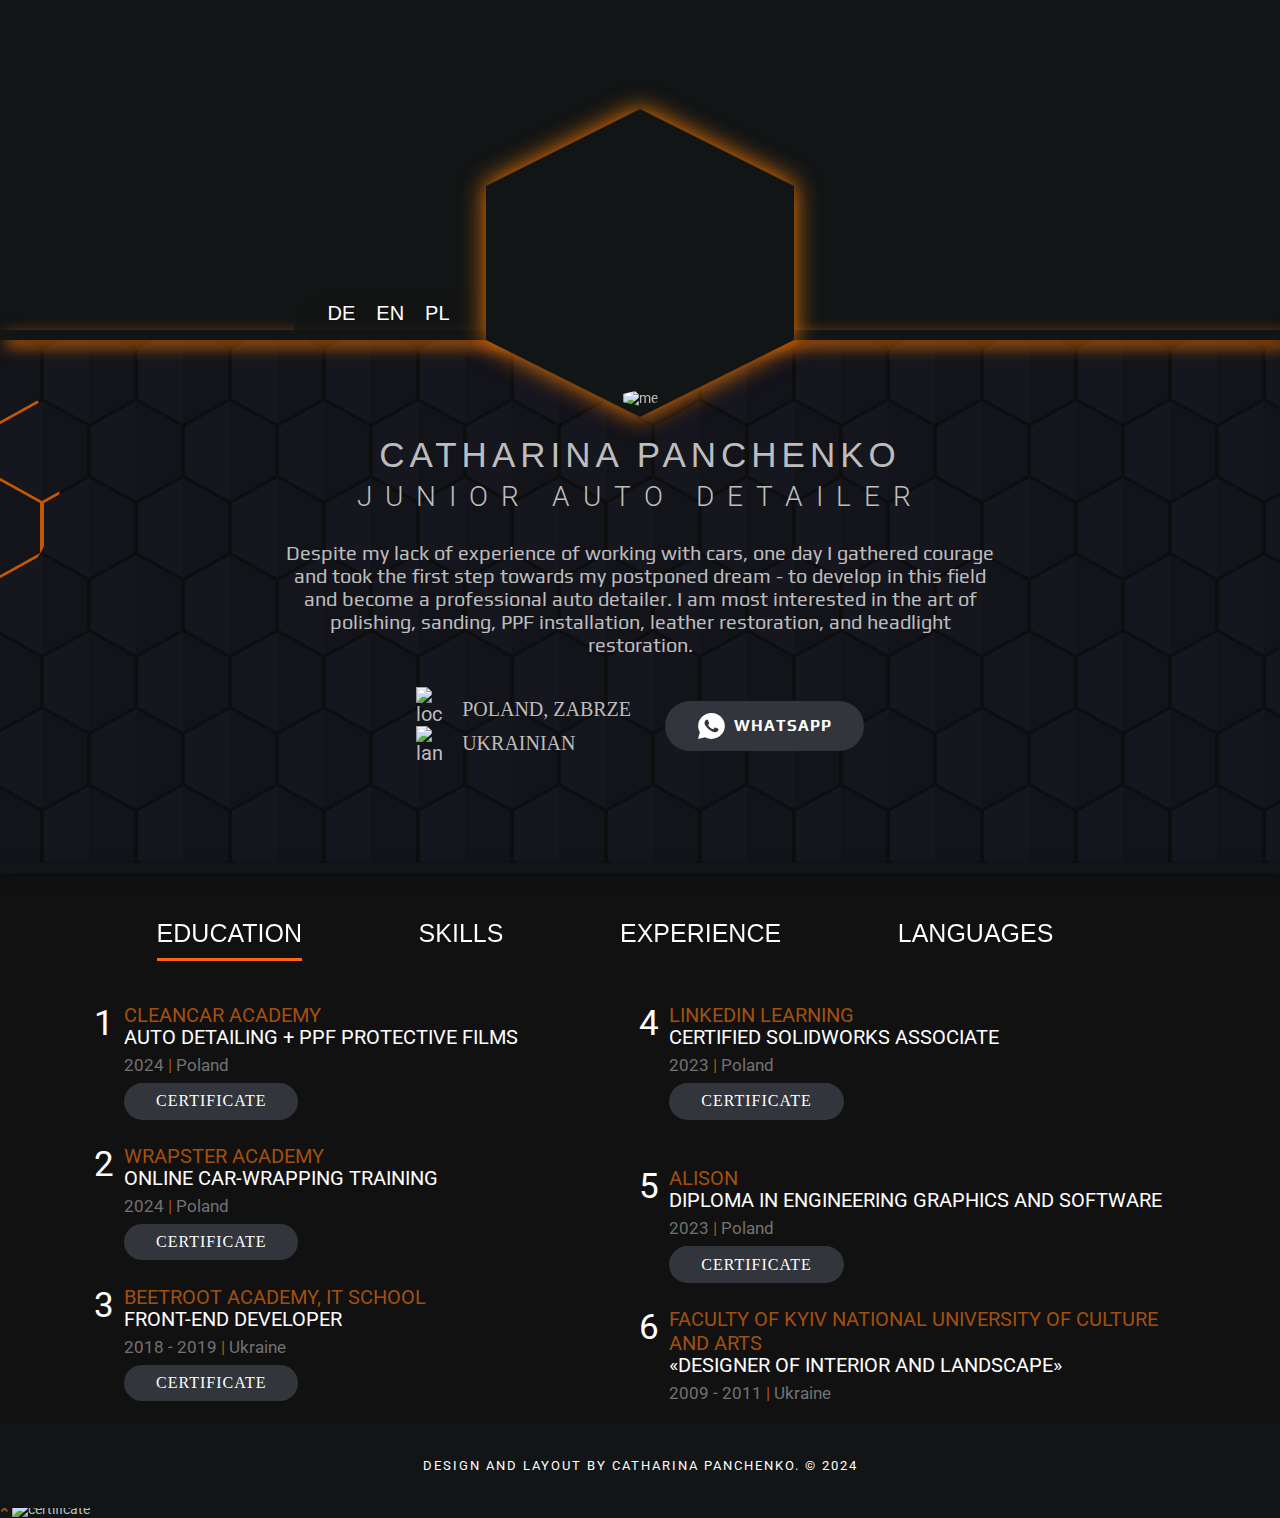
==== commit 26d5c292: "title fixes" ====
--- a/english.html
+++ b/english.html
@@ -270,53 +270,53 @@
               <div class="hexagon"></div>
               <div class="hexagon"></div>
             </div>
-            <div class="hexs_row invisible">
-              <div class="hexagon"></div>
-              <div class="hexagon"></div>
-              <div class="hexagon"></div>
-              <div class="hexagon"></div>
-              <div class="hexagon"></div>
-              <div class="hexagon"></div>
-              <div class="hexagon"></div>
-              <div class="hexagon"></div>
-              <div class="hexagon"></div>
-              <div class="hexagon"></div>
-              <div class="hexagon"></div>
-              <div class="hexagon"></div>
-              <div class="hexagon"></div>
-              <div class="hexagon"></div>
-              <div class="hexagon"></div>
-              <div class="hexagon"></div>
-              <div class="hexagon"></div>
-              <div class="hexagon"></div>
-              <div class="hexagon"></div>
-              <div class="hexagon"></div>
-              <div class="hexagon"></div>
-              <div class="hexagon"></div>
-              <div class="hexagon"></div>
-              <div class="hexagon"></div>
-              <div class="hexagon"></div>
-              <div class="hexagon"></div>
-              <div class="hexagon"></div>
-              <div class="hexagon"></div>
-              <div class="hexagon"></div>
-              <div class="hexagon"></div>
-              <div class="hexagon"></div>
-              <div class="hexagon"></div>
-              <div class="hexagon"></div>
-              <div class="hexagon"></div>
-              <div class="hexagon"></div>
-              <div class="hexagon"></div>
-              <div class="hexagon"></div>
-              <div class="hexagon"></div>
-              <div class="hexagon"></div>
-              <div class="hexagon"></div>
-              <div class="hexagon"></div>
-              <div class="hexagon"></div>
-              <div class="hexagon"></div>
-              <div class="hexagon"></div>
-            </div>
-            <div class="hexs_row invisible">
+            <div class="hexs_row">
+              <div class="hexagon"></div>
+              <div class="hexagon"></div>
+              <div class="hexagon"></div>
+              <div class="hexagon"></div>
+              <div class="hexagon"></div>
+              <div class="hexagon"></div>
+              <div class="hexagon"></div>
+              <div class="hexagon"></div>
+              <div class="hexagon"></div>
+              <div class="hexagon"></div>
+              <div class="hexagon"></div>
+              <div class="hexagon"></div>
+              <div class="hexagon"></div>
+              <div class="hexagon"></div>
+              <div class="hexagon"></div>
+              <div class="hexagon"></div>
+              <div class="hexagon"></div>
+              <div class="hexagon"></div>
+              <div class="hexagon"></div>
+              <div class="hexagon"></div>
+              <div class="hexagon"></div>
+              <div class="hexagon"></div>
+              <div class="hexagon"></div>
+              <div class="hexagon"></div>
+              <div class="hexagon"></div>
+              <div class="hexagon"></div>
+              <div class="hexagon"></div>
+              <div class="hexagon"></div>
+              <div class="hexagon"></div>
+              <div class="hexagon"></div>
+              <div class="hexagon"></div>
+              <div class="hexagon"></div>
+              <div class="hexagon"></div>
+              <div class="hexagon"></div>
+              <div class="hexagon"></div>
+              <div class="hexagon"></div>
+              <div class="hexagon"></div>
+              <div class="hexagon"></div>
+              <div class="hexagon"></div>
+              <div class="hexagon"></div>
+              <div class="hexagon"></div>
+              <div class="hexagon"></div>
+              <div class="hexagon"></div>
+              <div class="hexagon"></div>
+            </div>
+            <div class="hexs_row">
               <div class="hexagon"></div>
               <div class="hexagon"></div>
               <div class="hexagon"></div>
@@ -380,8 +380,8 @@
 
         <div class="title">
           <h1>Catharina Panchenko</h1>
-          <h2>Auto Detailer Assistant</h2>
-          <p>Despite the minimal experience of working with cars, one day I gathered courage and took the first step towards my 
+          <h2>Junior Auto Detailer</h2>
+          <p>Despite my lack of experience of working with cars, one day I gathered courage and took the first step towards my 
             postponed dream - to develop in this field and become a professional auto detailer. 
             I am most interested in the art of polishing, sanding, PPF installation, leather restoration, and headlight restoration.</p>
         </div>
--- a/css/media.css
+++ b/css/media.css
@@ -383,7 +383,8 @@
   }
 
   .title p {
-    display: none;
+    margin: 1em;
+    font-size: 0.9em;
   }
 
   .mail:before,
@@ -602,8 +603,8 @@
 }
 /* Hex cursor for mobile */
 .hex_cursor {
-  width: 9em;
-  height: 9em;
+  width: 12em;
+  height: 12em;
 
   --xA: 10em;
   --yA: 12em;
@@ -622,16 +623,16 @@
     }
   }
   @keyframes move_hex {
-  0% {left:15em; top: 15em;}
-  25%  {left: 30em; top: 15em;}
+  0% {left:5em; top: 35em;}
+  25%  {left: 10em; top: 35em;}
   50%  {left: 30em; top: 25em;}
-  75%  {left: 5em; top: 25em;}
-  100% {left: 5em; top: 15em;}
+  75%  {left: 25em; top: 35em;}
+  100% {left: 35em; top: 15em;}
   }
 
   #details {
-    background-size: 800px;
-    background-position: -12em -13em;
+    background-size: 600px;
+    background-position: -8em -4.5em;
     height: 250px;
     padding: 1em 0 1em 0;
   }
@@ -692,7 +693,7 @@
 
   .title {
     margin-top: 0;
-    margin-bottom: 20px;
+    margin-bottom: 8px;
   }
 
   .title h1 {
@@ -914,8 +915,8 @@
   }
 
   #contacts {
-    background-size: 680px;
-    background-position: -10em -13em;
+    background-size: 560px;
+    background-position: -7.5em -9em;
     height: 170px;
   }
 
@@ -928,7 +929,7 @@
 
   .row-name-lang {
     left: 4.5em;
-    top: -11.5em;
+    top: -11.9em;
   }
 
   .icons {
@@ -1019,7 +1020,7 @@
 
   .row-name-lang {
     left: 2.7em;
-    top: -13em;
+    top: -12.7em;
   }
 
   .lang-choice ul {
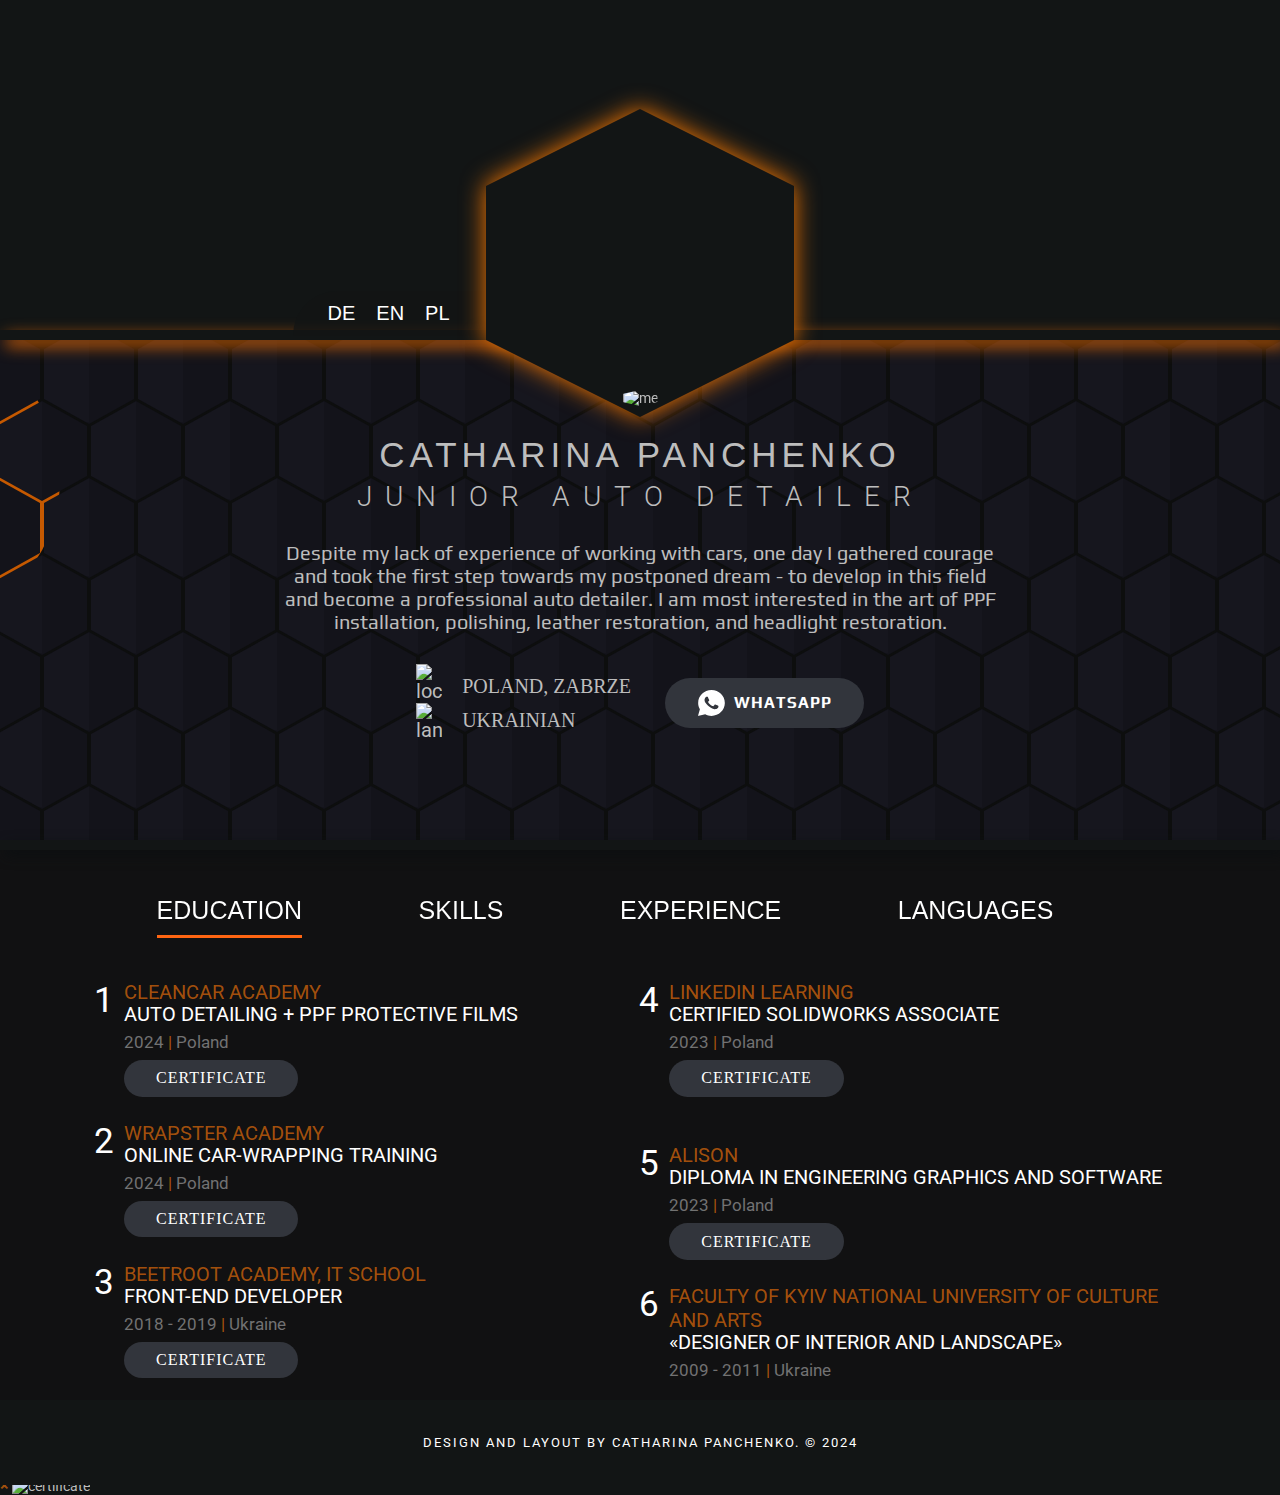
==== commit 79ee397c: "fixes" ====
--- a/english.html
+++ b/english.html
@@ -383,7 +383,7 @@
           <h2>Junior Auto Detailer</h2>
           <p>Despite my lack of experience of working with cars, one day I gathered courage and took the first step towards my 
             postponed dream - to develop in this field and become a professional auto detailer. 
-            I am most interested in the art of polishing, sanding, PPF installation, leather restoration, and headlight restoration.</p>
+            I am most interested in the art of PPF installation, polishing, leather restoration, and headlight restoration.</p>
         </div>
         <div class="info">
             <div class="row_info">
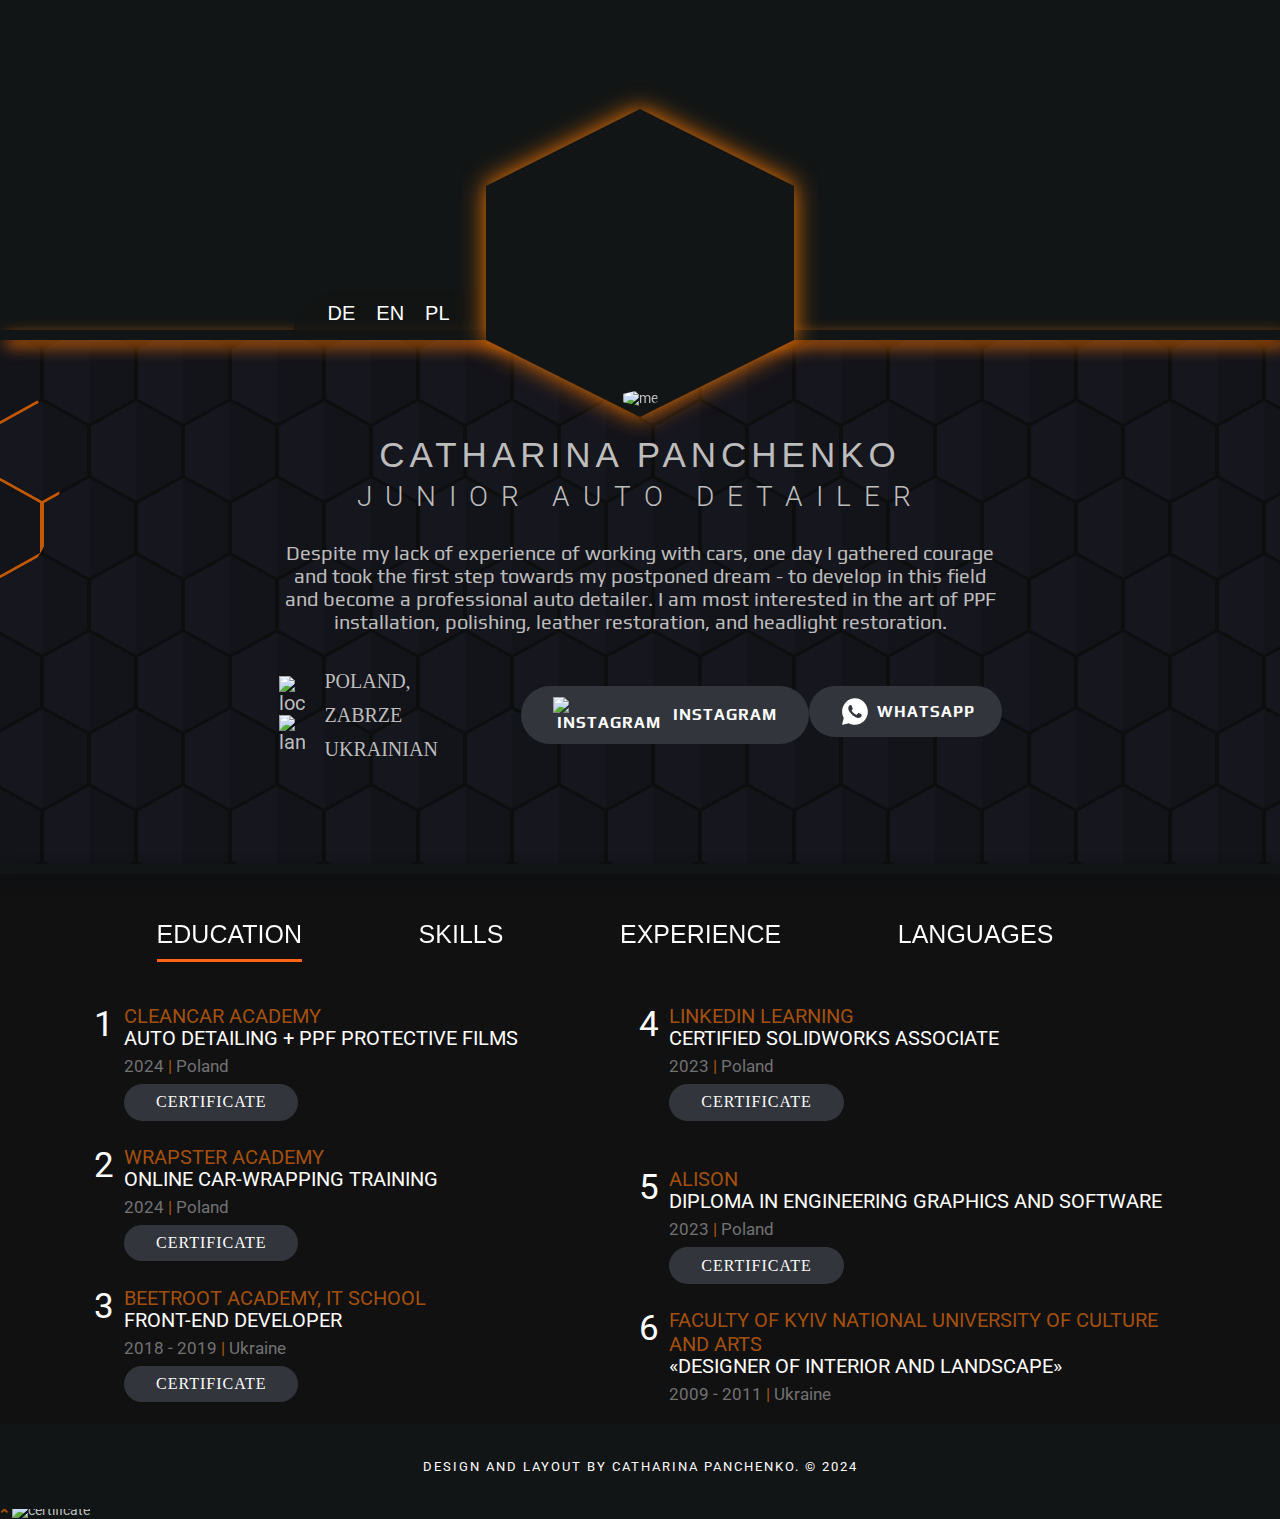
==== commit 064e6db0: "lang contacts updates" ====
--- a/english.html
+++ b/english.html
@@ -401,10 +401,15 @@
 
             <div class="socials">
               <div class="icons">
-                <a href="https://wa.me/48695278235" target="_blank">
-                  <button class="whatsapp" type="submit"><img src="images/icons8-whatsapp.svg" alt="WhatsApp" class="wtap_icon"> WhatsApp</button>
+                
+                <a href="https://www.instagram.com/autopflegerin" target="_blank">
+                  <button class="whatsapp insta_button" type="submit"><img src="images/insta.png" alt="instagram" class="wtap_icon insta_icon"> Instagram</button>
+                </a>
+
+                  <a href="https://wa.me/message/UKRQ4XS54DWTP1" target="_blank">
+                    <button class="whatsapp" type="submit"><img src="images/icons8-whatsapp.svg" alt="WhatsApp" class="wtap_icon"> WhatsApp</button>
                   </a>
-                <!-- <a class="social" href="https://www.instagram.com/catharina.px" target="_blank"><img src="images/insta.png" alt="instagram"></a> -->
+                  
               </div>
             </div>
           </div>
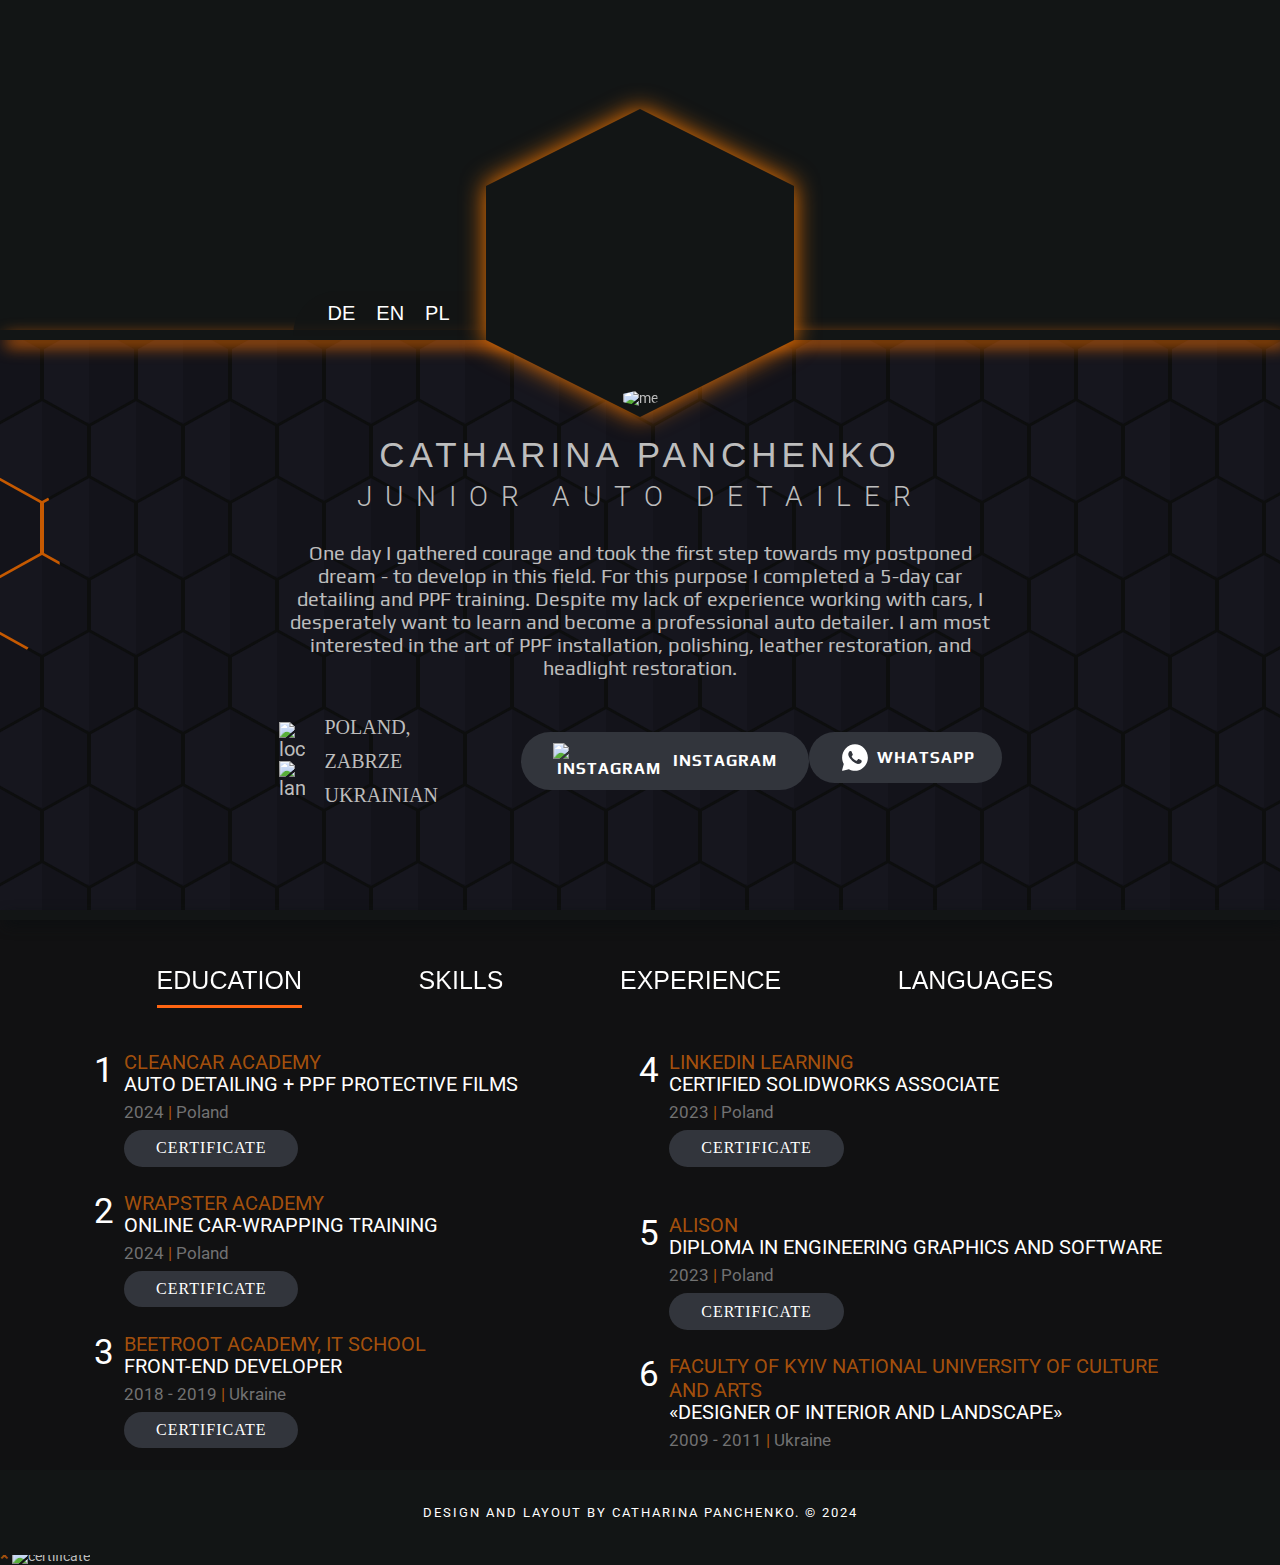
==== commit 67c00db6: "hex background fixes" ====
--- a/english.html
+++ b/english.html
@@ -362,6 +362,52 @@
               <div class="hexagon"></div>
               <div class="hexagon"></div>
             </div>
+            <div class="hexs_row">
+              <div class="hexagon"></div>
+              <div class="hexagon"></div>
+              <div class="hexagon"></div>
+              <div class="hexagon"></div>
+              <div class="hexagon"></div>
+              <div class="hexagon"></div>
+              <div class="hexagon"></div>
+              <div class="hexagon"></div>
+              <div class="hexagon"></div>
+              <div class="hexagon"></div>
+              <div class="hexagon"></div>
+              <div class="hexagon"></div>
+              <div class="hexagon"></div>
+              <div class="hexagon"></div>
+              <div class="hexagon"></div>
+              <div class="hexagon"></div>
+              <div class="hexagon"></div>
+              <div class="hexagon"></div>
+              <div class="hexagon"></div>
+              <div class="hexagon"></div>
+              <div class="hexagon"></div>
+              <div class="hexagon"></div>
+              <div class="hexagon"></div>
+              <div class="hexagon"></div>
+              <div class="hexagon"></div>
+              <div class="hexagon"></div>
+              <div class="hexagon"></div>
+              <div class="hexagon"></div>
+              <div class="hexagon"></div>
+              <div class="hexagon"></div>
+              <div class="hexagon"></div>
+              <div class="hexagon"></div>
+              <div class="hexagon"></div>
+              <div class="hexagon"></div>
+              <div class="hexagon"></div>
+              <div class="hexagon"></div>
+              <div class="hexagon"></div>
+              <div class="hexagon"></div>
+              <div class="hexagon"></div>
+              <div class="hexagon"></div>
+              <div class="hexagon"></div>
+              <div class="hexagon"></div>
+              <div class="hexagon"></div>
+              <div class="hexagon"></div>
+            </div>
 
             <div class="hex_cursor"></div>
             </div>
@@ -381,8 +427,9 @@
         <div class="title">
           <h1>Catharina Panchenko</h1>
           <h2>Junior Auto Detailer</h2>
-          <p>Despite my lack of experience of working with cars, one day I gathered courage and took the first step towards my 
-            postponed dream - to develop in this field and become a professional auto detailer. 
+          <p>One day I gathered courage and took the first step towards my postponed dream - to develop in this field. 
+            For this purpose I completed a 5-day car detailing and PPF training. Despite my lack of experience working with cars, 
+            I desperately want to learn and become a professional auto detailer.
             I am most interested in the art of PPF installation, polishing, leather restoration, and headlight restoration.</p>
         </div>
         <div class="info">
--- a/css/media.css
+++ b/css/media.css
@@ -714,6 +714,10 @@
     display: none;
   }
 
+  .insta_button {
+      margin-right: 2.8em;
+  }
+
   button {
     padding: 0.5em 2.8em;
     font-size: 0.7em;
@@ -730,7 +734,7 @@
 button.whatsapp {
   background-color: #ff7b00;
   gap: 0.5em;
-  padding: 0.4em 2.2em;
+  padding: 0.5em 1.1em;
   font-size: 0.5em;
   margin-left: -20px;
 }
@@ -929,20 +933,19 @@
 
   .row-name-lang {
     left: 4.5em;
-    top: -11.9em;
+    top: -11.5em;
   }
 
   .icons {
     display: flex;
     justify-content: space-around;
     cursor: pointer;
-    margin-left: 1em;
+    margin-top: 0.5em;
 }
 
 .answers_info {
   margin-left: 0.5em;
 }
-
 
 .row_info {
   gap: 0;
@@ -1020,7 +1023,7 @@
 
   .row-name-lang {
     left: 2.7em;
-    top: -12.7em;
+    top: -13em;
   }
 
   .lang-choice ul {
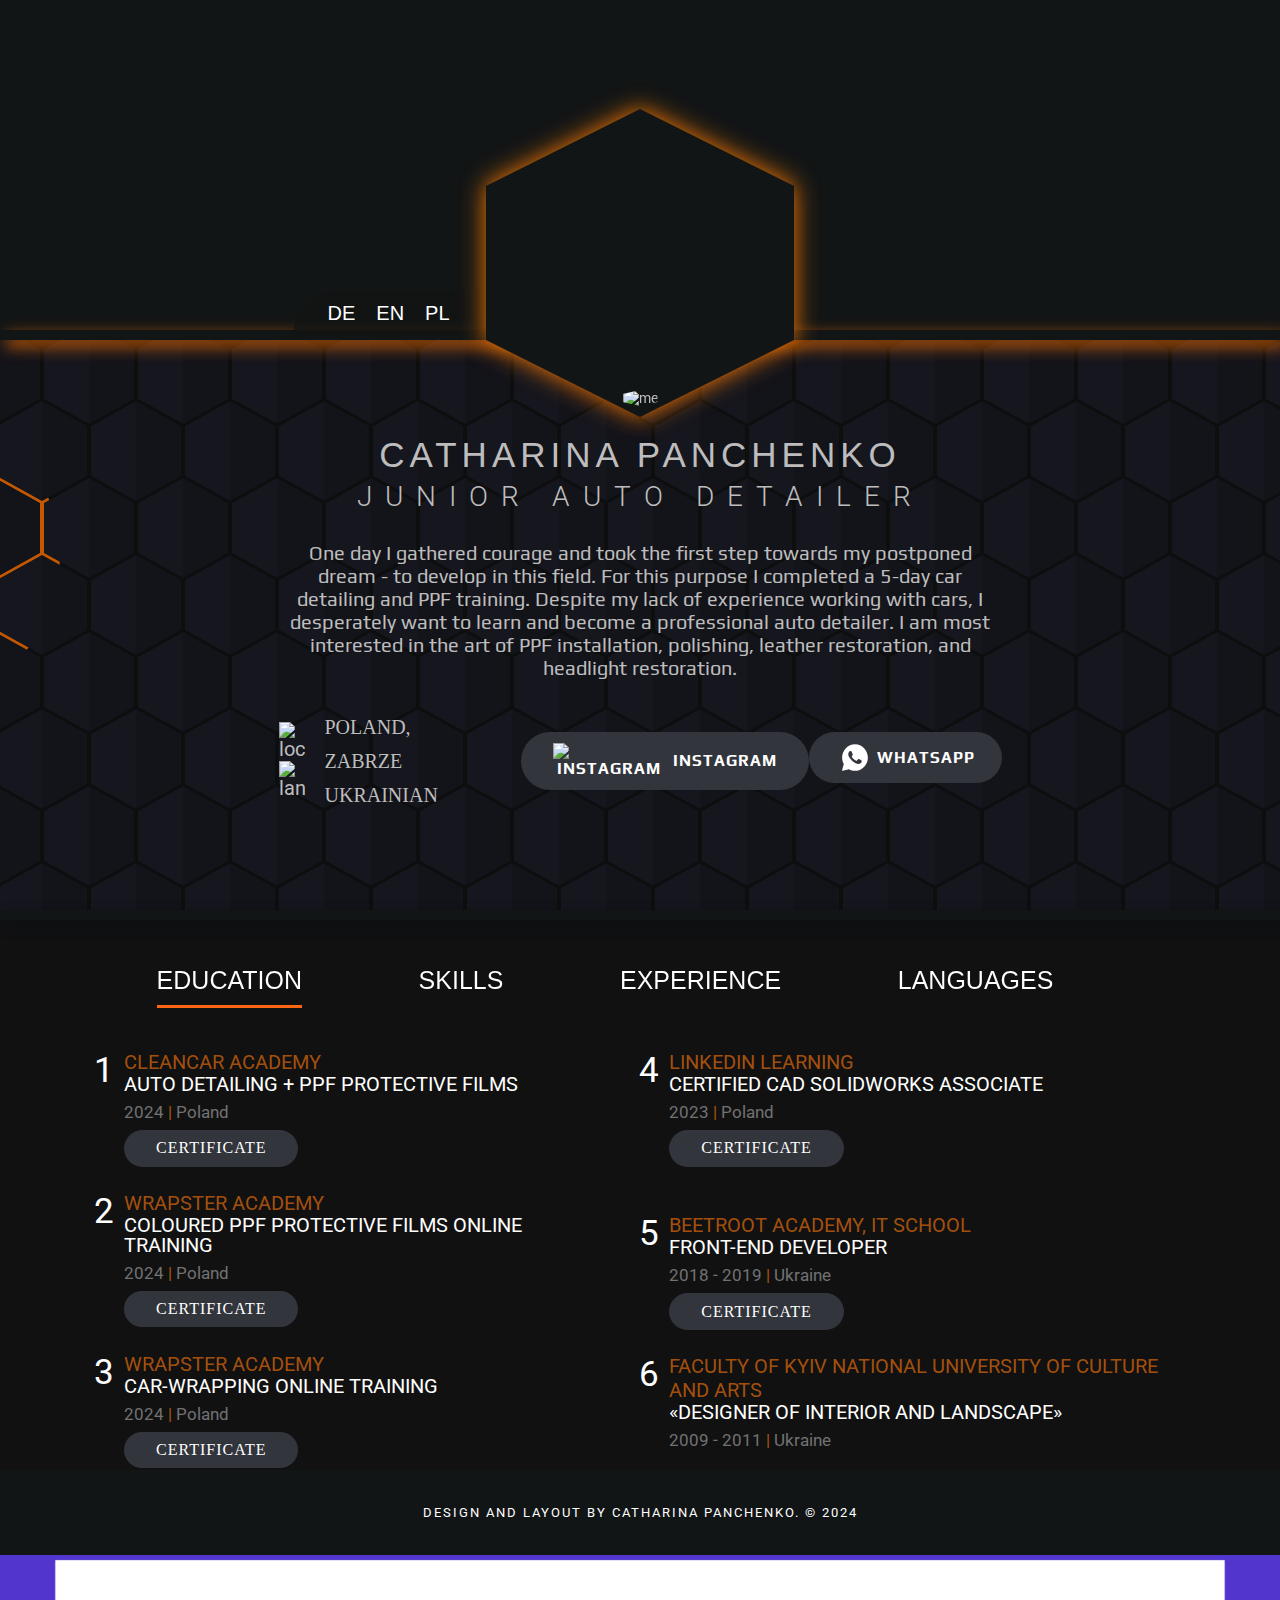
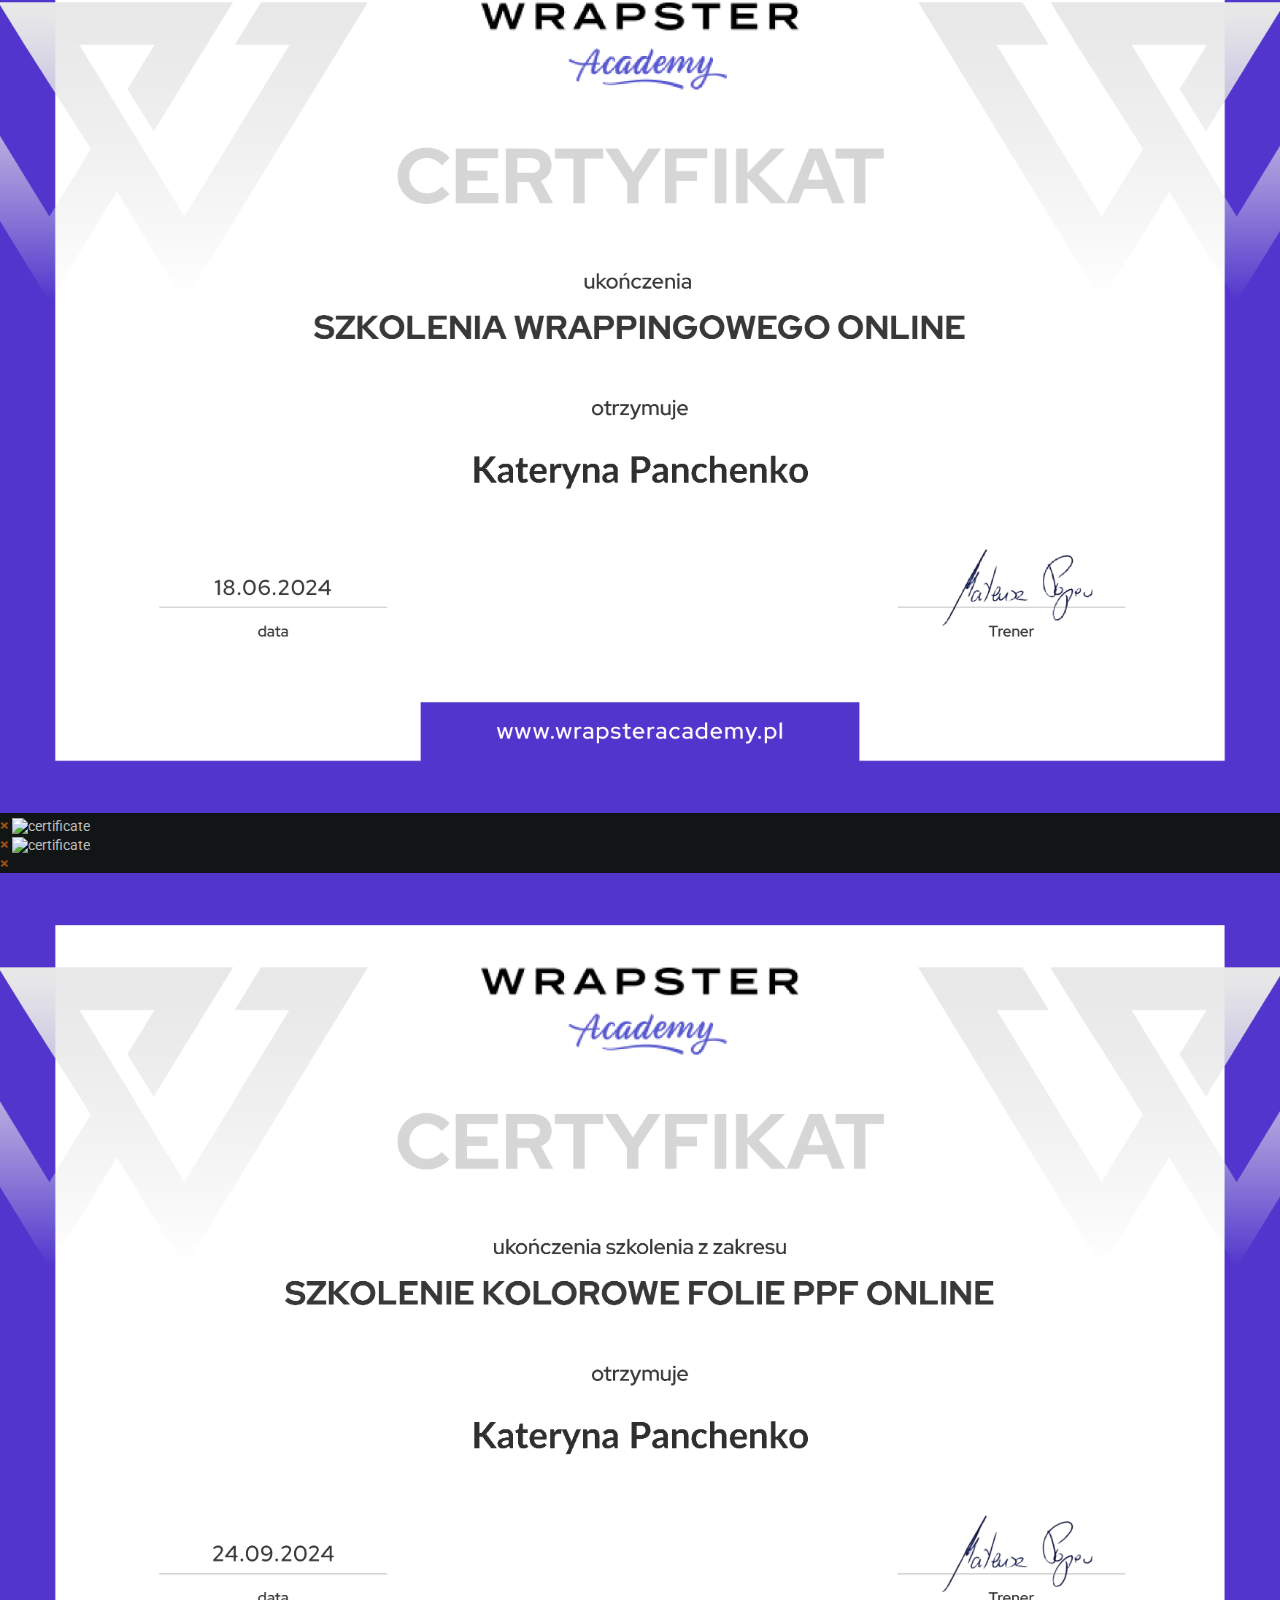
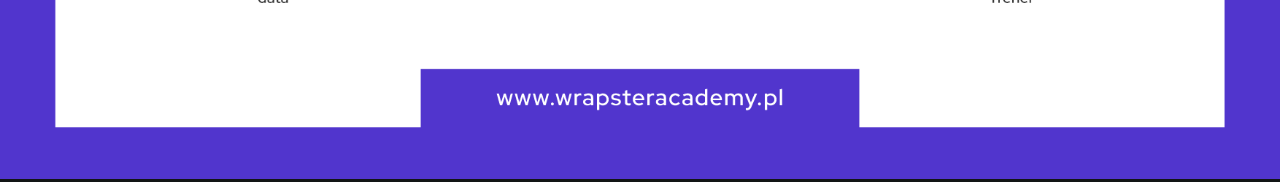
==== commit 44ebf6da: "Coloured PPF certificate added" ====
--- a/english.html
+++ b/english.html
@@ -502,19 +502,19 @@
                   <div class="number">2</div>
                   <div class="name">
                     <a href="https://wrapsteracademy.com/szkolenia/" target="_blank" class="beetroot"><h2>Wrapster Academy</h2></a>
-                    <h3>Online car-wrapping training</h3>
+                    <h3>Coloured PPF protective films online training</h3>
                     <p class="date">2024 <span>|</span> Poland</p>
-                      <button class="certification show-modal-wrapster" type="button">certificate</button>
+                    <button class="certification show-modal-barman" type="button">certificate</button>
                   </div>
                 </div>
 
                 <div class="item_education wrap_tabs">
                   <div class="number">3</div>
                   <div class="name">
-                    <a href="https://beetroot.academy/" class="beetroot"><h2>BEETROOT ACADEMY, it school</h2></a>
-                    <h3>FRONT-END DEVELOPer</h3>
-                    <p class="date">2018 - 2019 <span>|</span> Ukraine</p>
-                    <button class="certification show-modal-frontend" type="button">certificate</button>
+                    <a href="https://wrapsteracademy.com/szkolenia/" target="_blank" class="beetroot"><h2>Wrapster Academy</h2></a>
+                    <h3>Car-wrapping online training</h3>
+                    <p class="date">2024 <span>|</span> Poland</p>
+                      <button class="certification show-modal-wrapster" type="button">certificate</button>
                   </div>
                 </div>
          
@@ -526,7 +526,7 @@
                     <div class="number">4</div>
                     <div class="name">
                       <a href="" target="_blank" class="beetroot"><h2>LinkedIn Learning</h2></a>
-                        <h3>Certified SOLIDWORKS Associate</h3>
+                        <h3>Certified CAD SOLIDWORKS Associate</h3>
                         <p class="date">2023 <span>|</span> Poland</p>
                       <button class="certification show-modal-sniper" type="button">certificate</button>
                     </div>
@@ -536,10 +536,10 @@
                 <div class="item_education">
                   <div class="number">5</div>
                   <div class="name">
-                    <a href="https://alison.com/certification/check/%242y%2410%24oSzaW3ShqDZYMKCsf7XmfutZN7T3Mt8sNG9l9EXC4CbndCVY.lqTO" target="_blank" class="beetroot"><h2 class="beetroot">Alison</h2></a>
-                    <h3>Diploma in Engineering Graphics and Software</h3>
-                    <p class="date">2023 <span>|</span> Poland</p>
-                    <button class="certification show-modal-barman" type="button">certificate</button>
+                    <a href="https://beetroot.academy/" class="beetroot"><h2>BEETROOT ACADEMY, it school</h2></a>
+                    <h3>FRONT-END DEVELOPer</h3>
+                    <p class="date">2018 - 2019 <span>|</span> Ukraine</p>
+                    <button class="certification show-modal-frontend" type="button">certificate</button>
                   </div>
                 </div>
 
@@ -711,7 +711,16 @@
               <div class="item_education">
                 <div class="name">
                   <a href="https://wrapsteracademy.com/szkolenia/" target="_blank" class="beetroot"><h2>Wrapster Academy</h2></a>
-                    <h3>Online car-wrapping training</h3>
+                    <h3>Coloured PPF protective films online training</h3>
+                    <p class="date">2024 <span>|</span> Poland</p>
+                    <button class="certification show-modal-barman" type="button">certificate</button>
+                </div>
+              </div>
+
+              <div class="item_education">
+                <div class="name">
+                  <a href="https://wrapsteracademy.com/szkolenia/" target="_blank" class="beetroot"><h2>Wrapster Academy</h2></a>
+                    <h3>Car-wrapping online training</h3>
                     <p class="date">2024 <span>|</span> Poland</p>
                     <button class="certification show-modal-wrapster" type="button">certificate</button>
                 </div>
@@ -719,28 +728,19 @@
 
               <div class="item_education">
                 <div class="name">
-                  <a href="https://beetroot.academy/" class="beetroot"><h2>BEETROOT ACADEMY, it school</h2></a>
+                  <a href="" target="_blank" class="beetroot"><h2>LinkedIn Learning</h2></a>
+                        <h3>Certified CAD SOLIDWORKS Associate</h3>
+                        <p class="date">2023 <span>|</span> Poland</p>
+                  <button class="certification show-modal-sniper" type="button">certificate</button>
+                </div>
+              </div>
+
+            <div class="item_education">
+              <div class="name">
+                <a href="https://beetroot.academy/" class="beetroot"><h2>BEETROOT ACADEMY, it school</h2></a>
                   <h3>Front-End Developer</h3>
                   <p class="date">2018 - 2019 <span>|</span> Ukraine</p>
                   <button class="certification show-modal-frontend" type="button">certificate</button>
-                </div>
-              </div>
-
-              <div class="item_education">
-                <div class="name">
-                  <a href="" target="_blank" class="beetroot"><h2>LinkedIn Learning</h2></a>
-                        <h3>Certified SOLIDWORKS Associate</h3>
-                        <p class="date">2023 <span>|</span> Poland</p>
-                  <button class="certification show-modal-sniper" type="button">certificate</button>
-                </div>
-              </div>
-
-            <div class="item_education">
-              <div class="name">
-                <h2 class="beetroot">Alison</h2>
-                <h3>Diploma in Engineering Graphics and Software</h3>
-                <p class="date">2023 <span>|</span> Poland</p>
-                <button class="certification show-modal-barman" type="button">certificate</button>
               </div>
             </div>
 
@@ -920,7 +920,7 @@
 <div class="modal-overlay-wrapster" data-close>
   <div class="modal-body modal-body-wrapster">
     <span class="close-wrapster" data-close>&times;</span>
-    <img src="images/wrapping_669BC92A81CD3.png" alt="certificate">
+    <img src="images/wrapping.png" alt="certificate">
   </div>
 </div>
 <div class="modal-overlay-frontend" data-close>
@@ -938,7 +938,7 @@
 <div class="modal-overlay-barman" data-close>
   <div class="modal-body modal-body-barman">
     <span class="close-barman" data-close>&times;</span>
-    <img src="images/Alison.png" alt="certificate">
+    <img src="images/Kolorowe_PPF.png" alt="certificate">
   </div>
 </div>
 
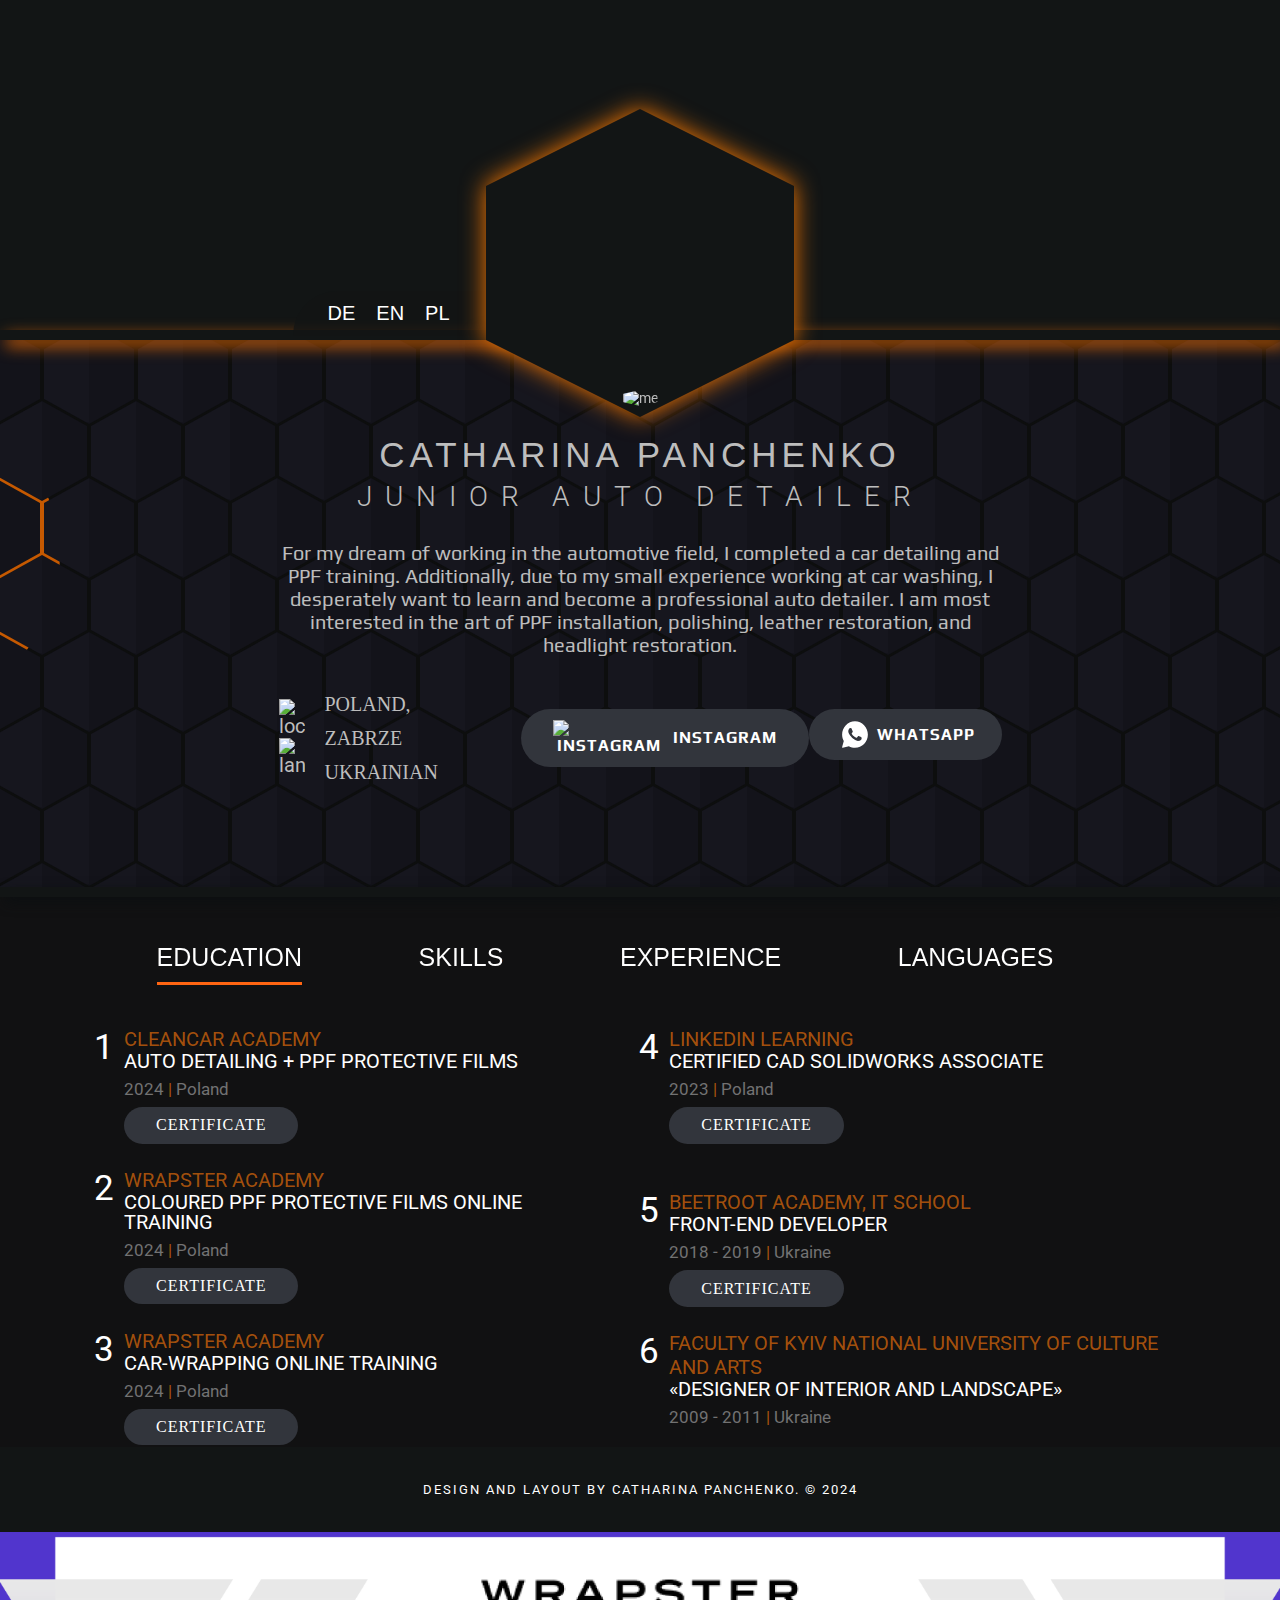
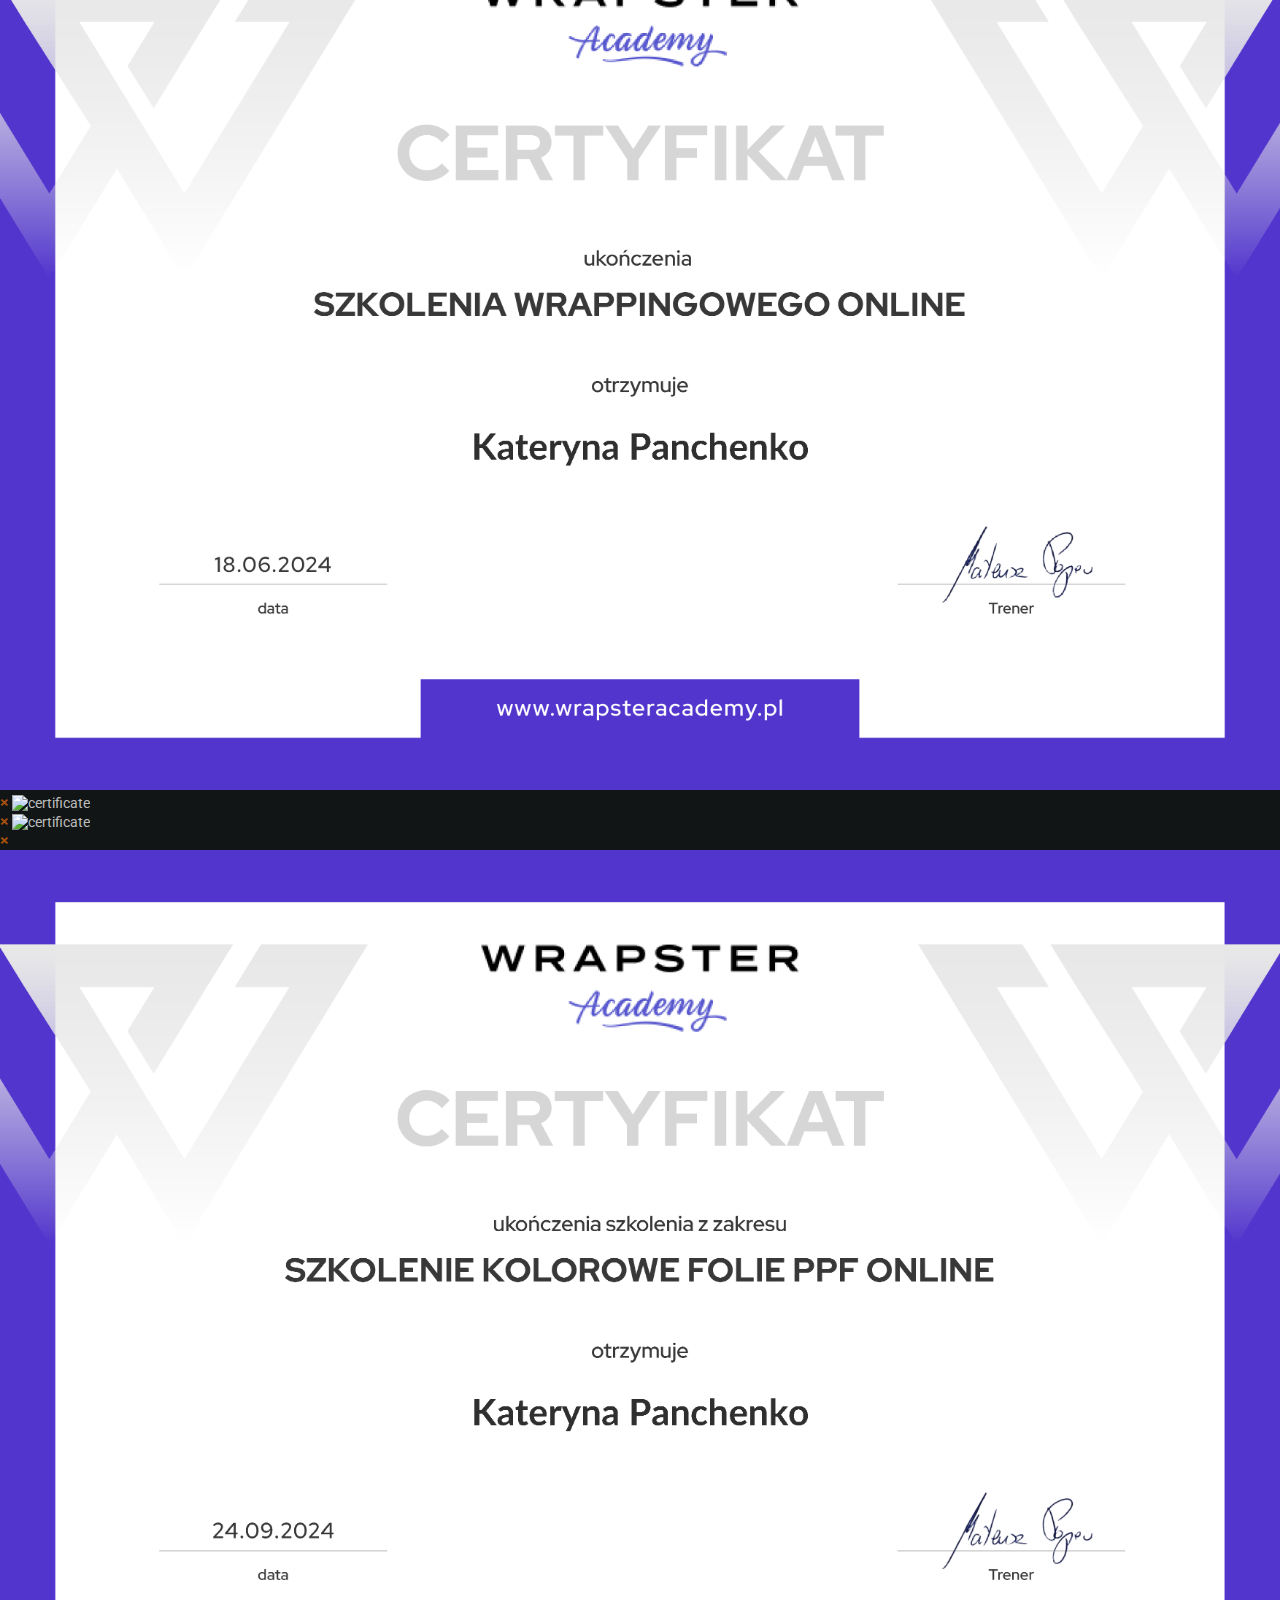
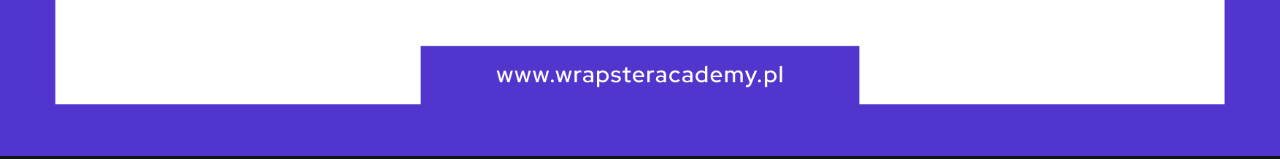
==== commit c9f16e89: "small fixes" ====
--- a/english.html
+++ b/english.html
@@ -427,9 +427,8 @@
         <div class="title">
           <h1>Catharina Panchenko</h1>
           <h2>Junior Auto Detailer</h2>
-          <p>One day I gathered courage and took the first step towards my postponed dream - to develop in this field. 
-            For this purpose I completed a 5-day car detailing and PPF training. Despite my lack of experience working with cars, 
-            I desperately want to learn and become a professional auto detailer.
+          <p>For my dream of working in the automotive field, I completed a car detailing and PPF training. 
+            Additionally, due to my small experience working at car washing, I desperately want to learn and become a professional auto detailer. 
             I am most interested in the art of PPF installation, polishing, leather restoration, and headlight restoration.</p>
         </div>
         <div class="info">
@@ -591,6 +590,19 @@
                 <div class="item_education">
                   <div class="number">1</div>
                   <div class="name name_second">
+                    <h3>Car wash worker <span class="company">  CARLAB</span></h3>
+                    <p class="date">October 2024 <span>|</span> Poland</p>
+                    <ul>
+                      <li>Temporary employee replacement.</li>
+                      <li>Washing vehicles.</li>
+                      <li>Car wash service.</li>
+                      <li>Preparing cars for delivery from the showroom to customers.</li>
+                    </ul>
+                  </div>
+                </div>
+                <div class="item_education within_margin">
+                  <div class="number">2</div>
+                  <div class="name name_second">
                     <h3>3D Asset Coordinator <span class="company">  Tomorrow</span></h3>
                     <p class="date">November 2021 - January 2022 <span>|</span> Poland</p>
                     <ul>
@@ -600,19 +612,6 @@
                       <li>Communication with subcontractors.</li>
                       <li>Search and purchase of new models for expanding the asset library.</li>
                       <li>Search specific models at the request of 3D Artists for their projects.</li>
-                    </ul>
-                  </div>
-                </div>
-                <div class="item_education within_margin">
-                  <div class="number">2</div>
-                  <div class="name name_second">
-                    <h3>Sales Representative <span class="company">  TTEC</span></h3>
-                    <p class="date">June 2021 - August 2021 <span>|</span> Poland</p>
-                    <ul>
-                      <li>Managing Google Ads Accounts.</li>
-                      <li>Creating advertisement campaigns.</li>
-                      <li>Communication with clients by phone.</li>
-                      <li>Pitching new features of Google ads.</li>
                     </ul>
                   </div>
                 </div>
@@ -800,6 +799,19 @@
 
                 <div class="item_education">
                   <div class="name name_second">
+                    <h3>Car wash worker <span class="company">  CARLAB</span></h3>
+                    <p class="date">October 2024 <span>|</span> Poland</p>
+                    <ul>
+                      <li>Temporary employee replacement.</li>
+                      <li>Washing vehicles.</li>
+                      <li>Car wash service.</li>
+                      <li>Preparing cars for delivery from the showroom to customers.</li>
+                    </ul>
+                  </div>
+                </div>
+
+                <div class="item_education">
+                  <div class="name name_second">
                     <h3>3D Asset Coordinator <span class="company">  Tomorrow</span></h3>
                     <p class="date">November 2021 - January 2022 <span>|</span> Poland</p>
                     <ul>
@@ -809,19 +821,6 @@
                       <li>Communication with subcontractors.</li>
                       <li>Search and purchase of new models for expanding the asset library.</li>
                       <li>Search specific models at the request of 3D Artists for their projects.</li>
-                    </ul>
-                  </div>
-                </div>
-
-                <div class="item_education">
-                  <div class="name name_second">
-                    <h3>Sales Representative <span class="company">  TTEC</span></h3>
-                    <p class="date">June 2021 - August 2021 <span>|</span> Poland</p>
-                    <ul>
-                      <li>Managing Google Ads Accounts.</li>
-                      <li>Creating advertisement campaigns.</li>
-                      <li>Communication with clients by phone.</li>
-                      <li>Pitching new features of Google ads.</li>
                     </ul>
                   </div>
                 </div>
